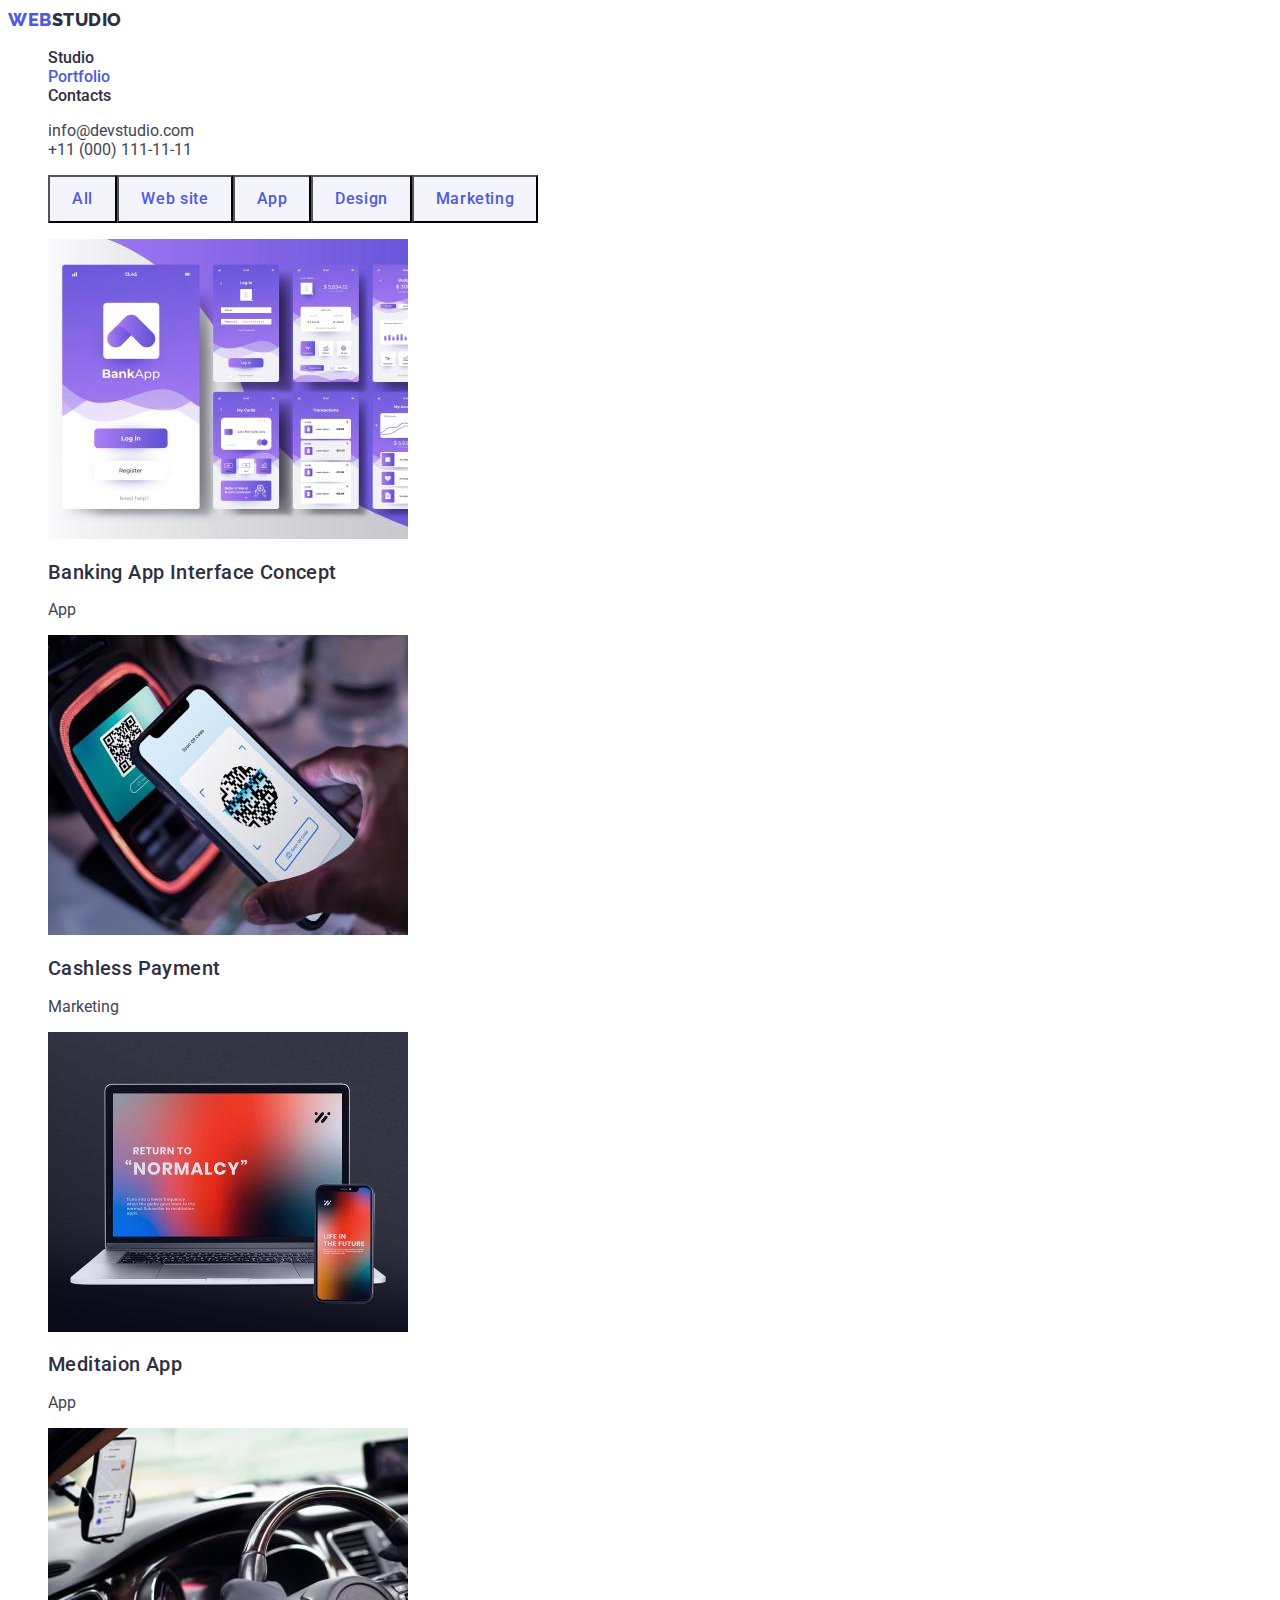
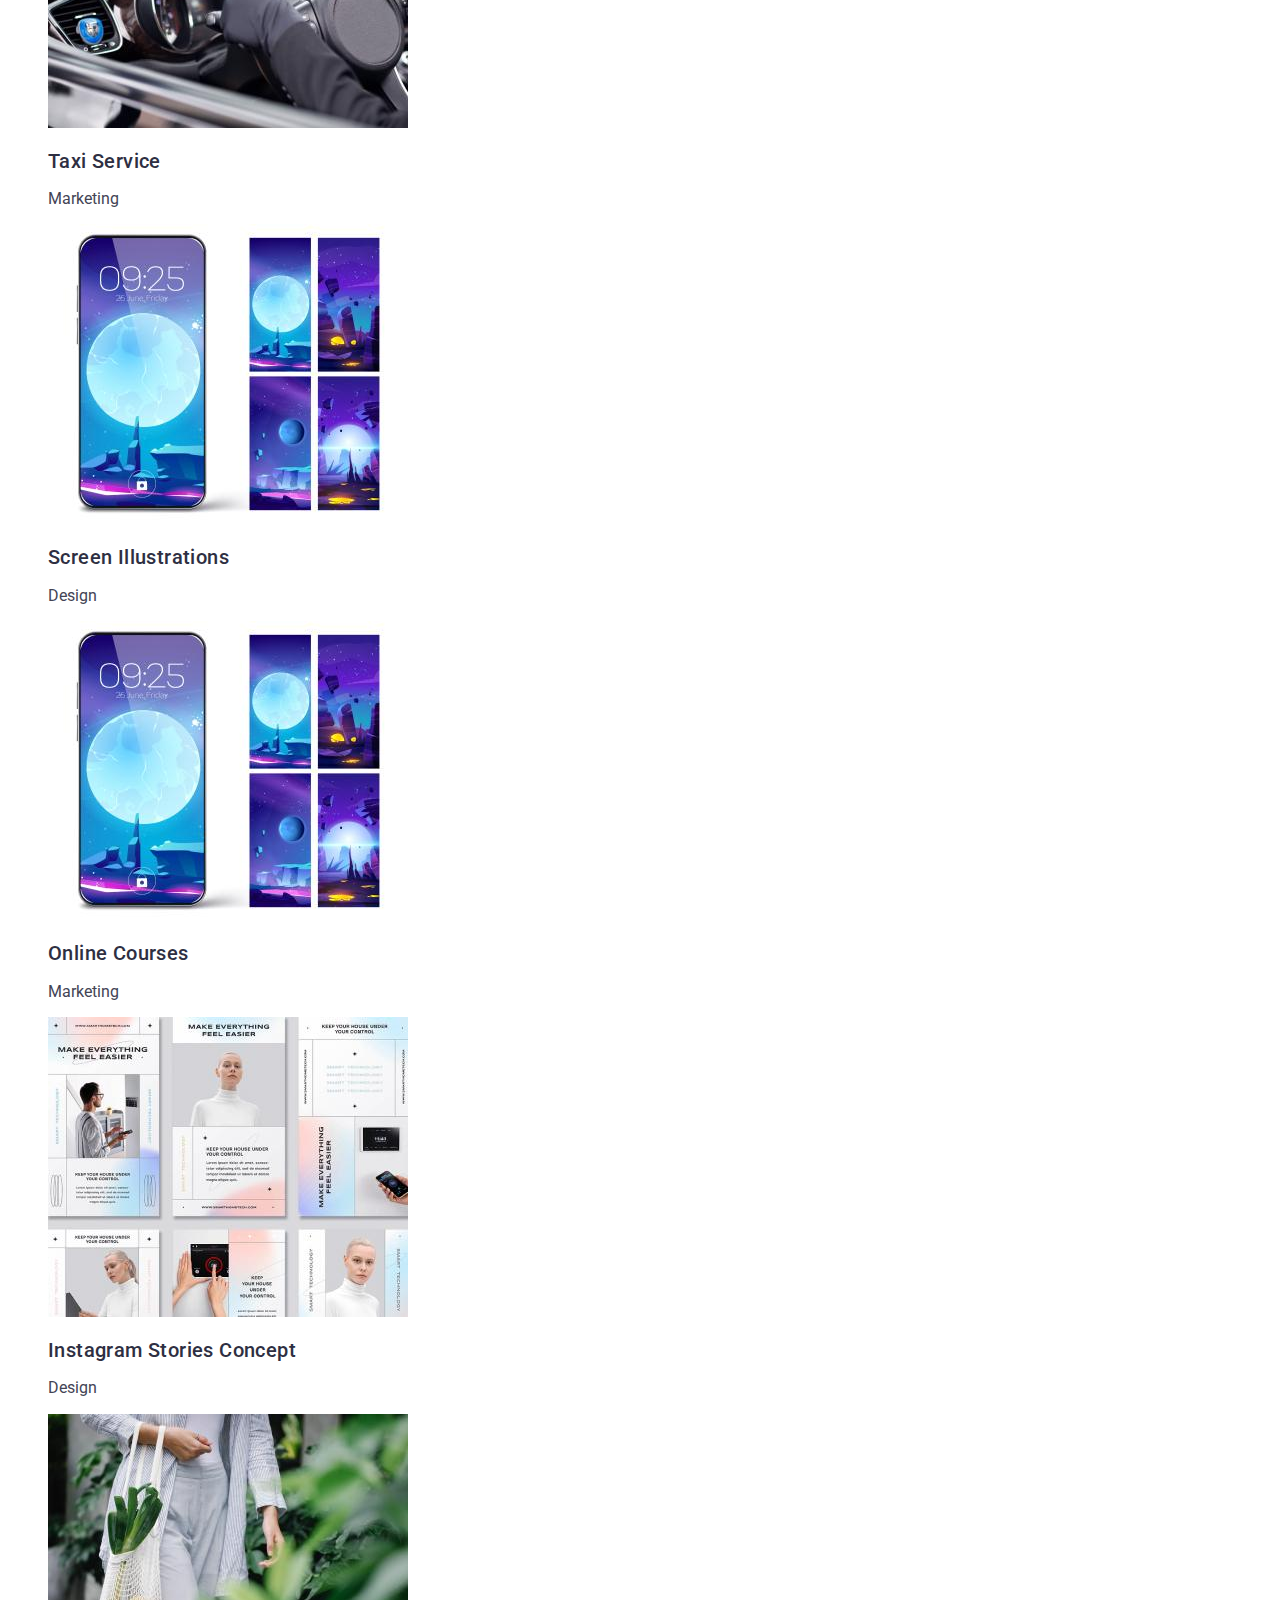
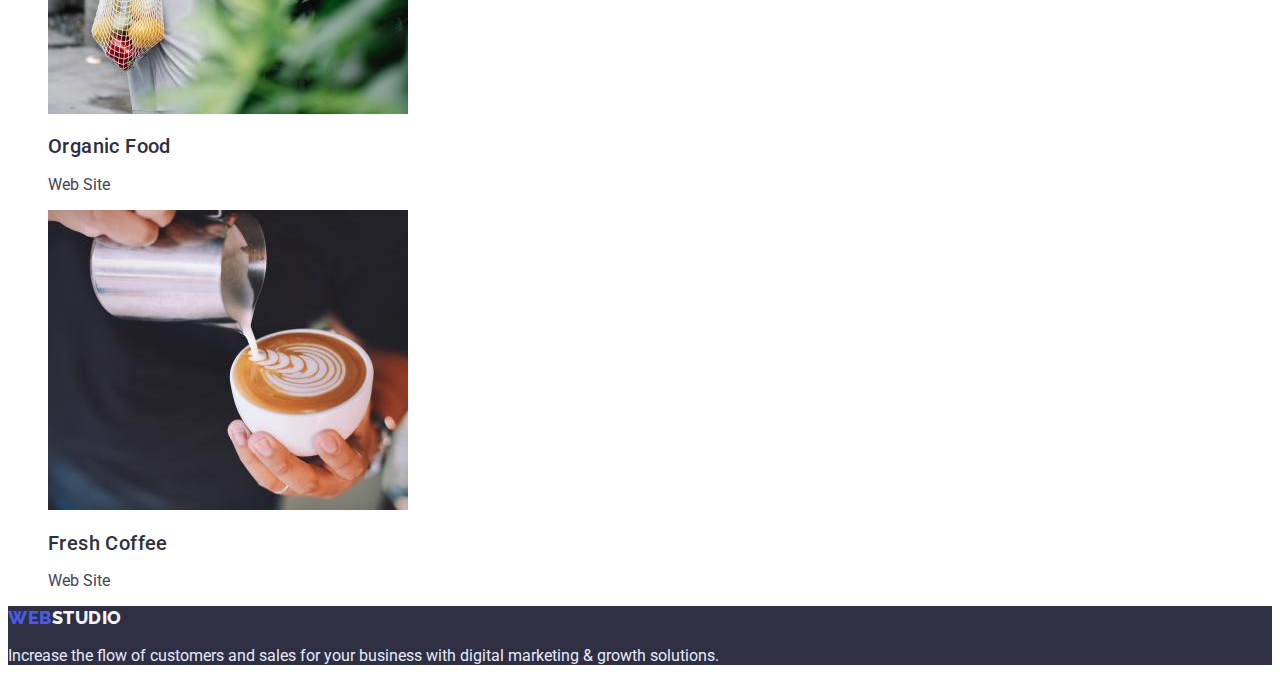
==== portfolio.html @ 10bde628 "update index.html; portfolio.html; styles.css;" ====
<!DOCTYPE html>
<html lang="en">
  <head>
    <meta charset="UTF-8" />
    <meta http-equiv="X-UA-Compatible" content="IE=edge" />
    <meta name="viewport" content="width=device-width, initial-scale=1.0" />
    <title>WebStudio</title>
    <!-- Fonts -->
    <link rel="preconnect" href="https://fonts.googleapis.com" />
    <link rel="preconnect" href="https://fonts.gstatic.com" crossorigin />
    <link
      href="https://fonts.googleapis.com/css2?family=Raleway:wght@800&family=Roboto:wght@400;500;700&display=swap"
      rel="stylesheet"
    />
    <!-- css -->
    <link rel="stylesheet" href="./css/styles.css" />
  </head>

  <body class="page">
    <!-- Header -->
    <header class="page-header">
      <nav>
        <a href="./index.html" class="link logo"
          ><span class="link logo-web">Web</span>Studio</a
        >

        <ul class="site-nav list">
          <li><a href="./index.html" class="link">Studio</a></li>
          <li><a href="./portfolio.html" class="link current">Portfolio</a></li>
          <li><a href="" class="link">Contacts</a></li>
        </ul>
      </nav>
      <ul class="auth-nav list">
        <li>
          <a href="mailto:info@devstudio.com" class="link"
            >info@devstudio.com</a
          >
        </li>
        <li>
          <a href="tel:+11(000)111-11-11" class="link">+11 (000) 111-11-11</a>
        </li>
      </ul>
    </header>
    <main>
      <section>
        <h1 hidden>Examples of works</h1>
        <!-- Filter button -->
        <ul class="list button button-filter">
          <li>
            <button type="button" class="link button-filter-all">All</button>
          </li>
          <li>
            <button type="button" class="link button-filter-web">
              Web site
            </button>
          </li>
          <li>
            <button type="button" class="link button-filter-app">App</button>
          </li>
          <li>
            <button type="button" class="link button-filter-design">
              Design
            </button>
          </li>
          <li>
            <button type="button" class="link button-filter-marketing">
              Marketing
            </button>
          </li>
        </ul>
        <!-- Examples of works -->
        <ul class="list">
          <li>
            <a href="" class="link example-link"
              ><img
                src="./images/potfolio1.jpg"
                alt="Bank App"
                width="360"
                height="300"
              />
              <h2 class="title example-title">Banking App Interface Concept</h2>
              <p class="example-txt">App</p>
            </a>
          </li>
          <li>
            <a href="" class="link example-link"
              ><img
                src="./images/potfolio2.jpg"
                alt="QR scan for pay"
                width="360"
                height="300"
              />
              <h2 class="title example-title">Cashless Payment</h2>
              <p class="example-txt">Marketing</p>
            </a>
          </li>
          <li>
            <a href="" class="link example-link"
              ><img
                src="./images/potfolio3.jpg"
                alt="Notebook and phone"
                width="360"
                height="300"
              />
              <h2 class="title example-title">Meditaion App</h2>
              <p class="example-txt">App</p>
            </a>
          </li>
          <li>
            <a href="" class="link example-link"
              ><img
                src="./images/potfolio4.jpg"
                alt="Driving navigation"
                width="360"
                height="300"
              />
              <h2 class="title example-title">Taxi Service</h2>
              <p class="example-txt">Marketing</p>
            </a>
          </li>
          <li>
            <a href="" class="link example-link"
              ><img
                src="./images/potfolio5.jpg"
                alt="Screenshot screen"
                width="360"
                height="300"
              />
              <h2 class="title example-title">Screen Illustrations</h2>
              <p class="example-txt">Design</p>
            </a>
          </li>
          <li>
            <a href="" class="link example-link"
              ><img
                src="./images/potfolio6.jpg"
                alt="Girl with phone"
                width="360"
                height="300"
              />
              <h2 class="title example-title">Online Courses</h2>
              <p class="example-txt">Marketing</p>
            </a>
          </li>
          <li>
            <a href="" class="link example-link"
              ><img
                src="./images/potfolio7.jpg"
                alt="Photo instagram stories"
                width="360"
                height="300"
              />
              <h2 class="title example-title">Instagram Stories Concept</h2>
              <p class="example-txt">Design</p>
            </a>
          </li>
          <li>
            <a href="" class="link example-link"
              ><img
                src="./images/potfolio8.jpg"
                alt="Organic vegetables and fruits"
                width="360"
                height="300"
              />
              <h2 class="title example-title">Organic Food</h2>
              <p class="example-txt">Web Site</p>
            </a>
          </li>
          <li>
            <a href="" class="link example-link"
              ><img
                src="./images/potfolio9.jpg"
                alt="Coffee is poured"
                width="360"
                height="300"
              />
              <h2 class="title example-title">Fresh Coffee</h2>
              <p class="example-txt">Web Site</p>
            </a>
          </li>
        </ul>
      </section>
    </main>
    <!-- Footer section -->
    <footer class="footer">
      <a href="./index.html" class="link logo-footer"
        ><span class="link logo-web">Web</span>Studio</a
      >
      <p>
        Increase the flow of customers and sales for your business with digital
        marketing & growth solutions.
      </p>
    </footer>
  </body>
</html>
---- css/styles.css ----
/* Змінні */
:root {
  /* Font */
  --main-font: Roboto, sans-serif;
  --secondary-font: Raleway, sans-serif;
  /* Text  */
  --white-txt-cl: #ffffff;
  --primery-txt-cl: #4d5ae5;
  --pressed-txt-cl: #404bbf;
  --dark-txt-cl: #2e2f42;
  --text: #434455;
  --light-txt-cl: #f4f4fd;
  --success: #31d0aa;
  --success-75: rgba(47, 208, 170, 0.75);
  --success-50: rgba(47, 208, 170, 0.5);
  --success-10: rgba(47, 208, 170, 0.1);
  --subtle-txt-cl: #8e8f99;
  --accent-txt-cl: #e7e9fc;
  /* Background */
  --white-bg-cl: #ffffff;
  --primery-bg-cl: #4d5ae5;
  --pressed-bg-cl: #404bbf;
  --dark-bg-cl: #2e2f42;
  --dark-70: rgba(46, 47, 66, 0.7);
  --dark-40: rgba(46, 47, 66, 0.4);
  --text-bg-cl: #434455;
  --light-bg-cl: #f4f4fd;
  --subtle-bg-cl: #8e8f99;
  --accent-bg-cl: #e7e9fc;
}

/* Base styles */
.page {
  background-color: var(--white-bg-cl);
  color: var(--text);
  font-family: var(--main-font);
}

.link {
  text-decoration: none;
  font-family: inherit;
}
.list {
  list-style: none;
}
/* h3 */
.title {
  color: var(--dark-txt-cl);
  font-weight: 500;
  font-size: 20px;
  line-height: 1.2;
  letter-spacing: 0.02em;
}

/* h2 */
.section-title {
  color: var(--dark-txt-cl);
  font-weight: 700;
  font-size: 36px;
  line-height: 1.11;
  text-align: center;
  letter-spacing: 0.02em;
  text-transform: capitalize;
}
.button {
  letter-spacing: 0.04;
  cursor: pointer;
  font-family: inherit;
  font-weight: 500;
  font-size: 16px;
  line-height: 1.5;
  display: flex;
  align-items: center;
}
/**
  |============================
  | Header 
  |============================
*/
.logo {
  color: var(--dark-txt-cl);
  text-transform: uppercase;
  font-family: var(--secondary-font);
  font-size: 18px;
  line-height: 1.33;
  letter-spacing: 0.03em;
  font-weight: 800;
}

.logo:hover,
.logo:focus {
  color: var(--pressed-txt-cl);
}

.logo-web {
  color: var(--primery-txt-cl);
  text-transform: uppercase;
}

.logo-web:hover,
.logo-web:focus {
  color: var(--pressed-txt-cl);
}
/* Site-nav */
.site-nav .link {
  color: var(--dark-txt-cl);
  font-weight: 500;
}

.site-nav .link:hover,
.site-nav .link:focus {
  color: var(--pressed-txt-cl);
}

.site-nav .link.current {
  color: var(--primery-txt-cl);
}

.auth-nav .link {
  color: var(--text);
}

.auth-nav .link:hover,
.auth-nav .link:focus {
  color: var(--pressed-txt-cl);
}

/**
  |============================
  | Footer
  |============================
*/

.footer {
  color: var(--accent-txt-cl);
  background-color: var(--dark-bg-cl);
}

.logo-footer {
  color: var(--light-txt-cl);
  text-transform: uppercase;
  font-family: var(--secondary-font);
  font-size: 18px;
  line-height: 1.33;
  letter-spacing: 0.03em;
  font-weight: 800;
}

.logo-footer:hover,
.logo-footer:focus {
  color: var(--pressed-txt-cl);
}

/**
  |============================
  | Розмітка головної сторінки index.html
  |============================
*/

/**
  |============================
  | Hero section
  |============================
*/

.hero {
  background-color: var(--dark-bg-cl);
}

.hero-title {
  color: var(--white-txt-cl);
  font-family: "Roboto";
  font-weight: 700;
  font-size: 56px;
  line-height: 1.07;
  text-align: center;
  letter-spacing: 0.02em;
}

/* Button  */
.button-hero {
  color: var(--white-txt-cl);
  background-color: var(--primery-bg-cl);
  letter-spacing: 0.04em;
}
.button-hero:hover,
.button-hero:focus {
  color: var(--white-txt-cl);
  background-color: var(--pressed-bg-cl);
}

/**
  |============================
  | Section 1 Features
  |============================
*/
/**
  |============================
  |  Section 2 Item
  |============================
*/
/**
  |============================
  | Section 3 Team list
  |============================
*/

.team-list {
  background: var(--light-bg-cl);
}
.person {
  background-color: var(--white-bg-cl);
  width: 264px;
  height: 428px;
}
.team-title {
  text-align: center;
}

.team-text {
  text-align: center;
}

/**
  |============================
  | Розмітка сторінки ПОРТФОЛІО
  |============================
*/

/* Button of filter */
.button-filter {
  align-items: center;
  text-align: center;
  display: flex;
}

.button-filter-all {
  color: var(--primery-txt-cl);
  background-color: var(--light-bg-cl);
  font-size: 16px;
  line-height: 1.5;
  font-weight: 500;
  height: 48px;
  width: 69px;
  left: 0px;
  top: 0px;
  cursor: pointer;
  font-family: inherit;
  letter-spacing: 0.04em;
}
.button-filter-all:hover,
.button-filter-all:focus {
  color: var(--white-txt-cl);
  background-color: var(--pressed-bg-cl);
}

.button-filter-web {
  color: var(--primery-txt-cl);
  background-color: var(--light-bg-cl);
  font-size: 16px;
  line-height: 1.5;
  font-weight: 500;
  height: 48px;
  width: 116px;
  left: 93px;
  top: 0px;
  cursor: pointer;
  font-family: inherit;
  letter-spacing: 0.04em;
}
.button-filter-web:hover,
.button-filter-web:focus {
  color: var(--white-txt-cl);
  background-color: var(--pressed-bg-cl);
}

.button-filter-app {
  color: var(--primery-txt-cl);
  background-color: var(--light-bg-cl);
  font-size: 16px;
  line-height: 1.5;
  font-weight: 500;
  height: 48px;
  width: 78px;
  left: 93px;
  top: 0px;
  cursor: pointer;
  font-family: inherit;
  letter-spacing: 0.04em;
}
.button-filter-app:hover,
.button-filter-app:focus {
  color: var(--white-txt-cl);
  background-color: var(--pressed-bg-cl);
}

.button-filter-design {
  color: var(--primery-txt-cl);
  background-color: var(--light-bg-cl);
  font-size: 16px;
  line-height: 1.5;
  font-weight: 500;
  height: 48px;
  width: 101px;
  left: 93px;
  top: 0px;
  cursor: pointer;
  font-family: inherit;
  letter-spacing: 0.04em;
}
.button-filter-design:hover,
.button-filter-design:focus {
  color: var(--white-txt-cl);
  background-color: var(--pressed-bg-cl);
}
.button-filter-marketing {
  color: var(--primery-txt-cl);
  background-color: var(--light-bg-cl);
  font-size: 16px;
  line-height: 1.5;
  font-weight: 500;
  height: 48px;
  width: 126px;
  left: 93px;
  top: 0px;
  cursor: pointer;
  font-family: inherit;
  letter-spacing: 0.04em;
}
.button-filter-marketing:hover,
.button-filter-marketing:focus {
  color: var(--white-txt-cl);
  background-color: var(--pressed-bg-cl);
}

/**
  |============================
  | Examples of works
  |============================
*/
.example-link {
  color: currentColor;
}

.example-link:hover,
.example-link:focus {
  color: var(--pressed-bg-cl);
}

.example-txt {
  font-size: 16px;
  line-height: 1.2;
}
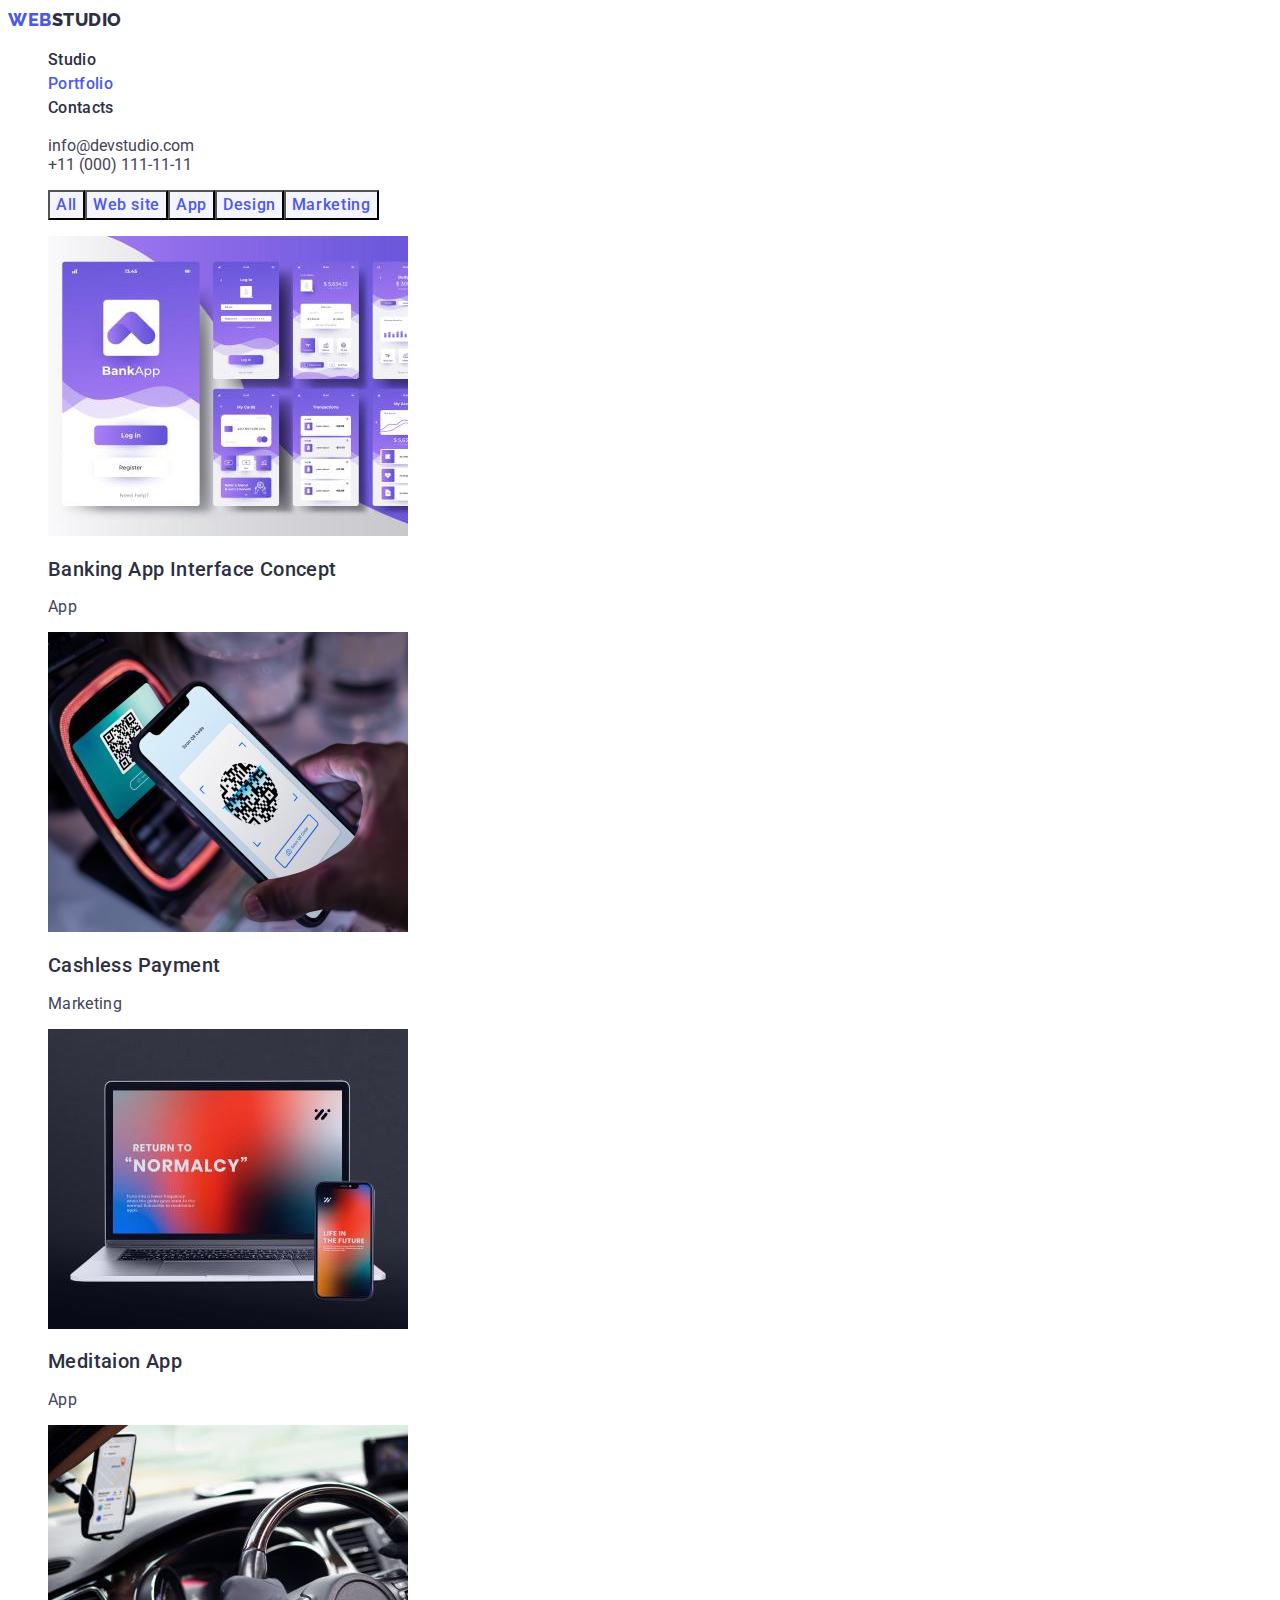
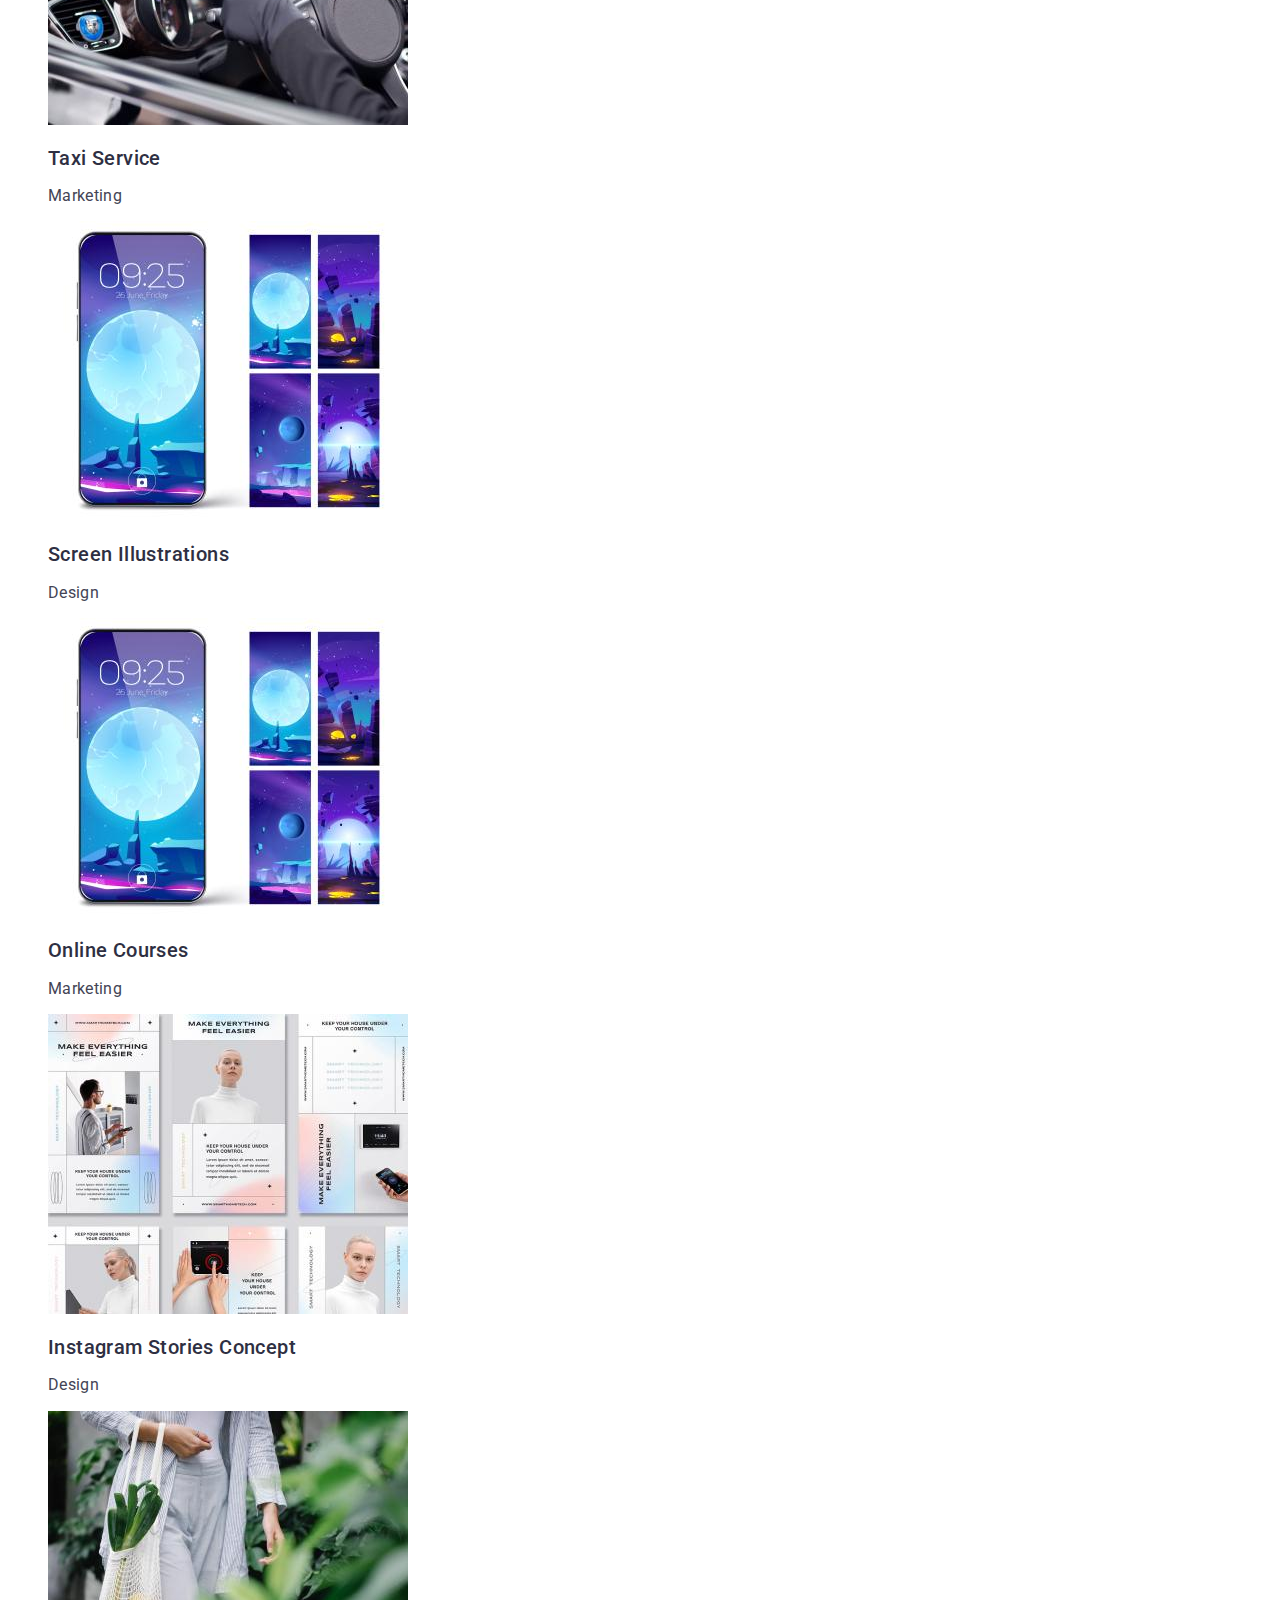
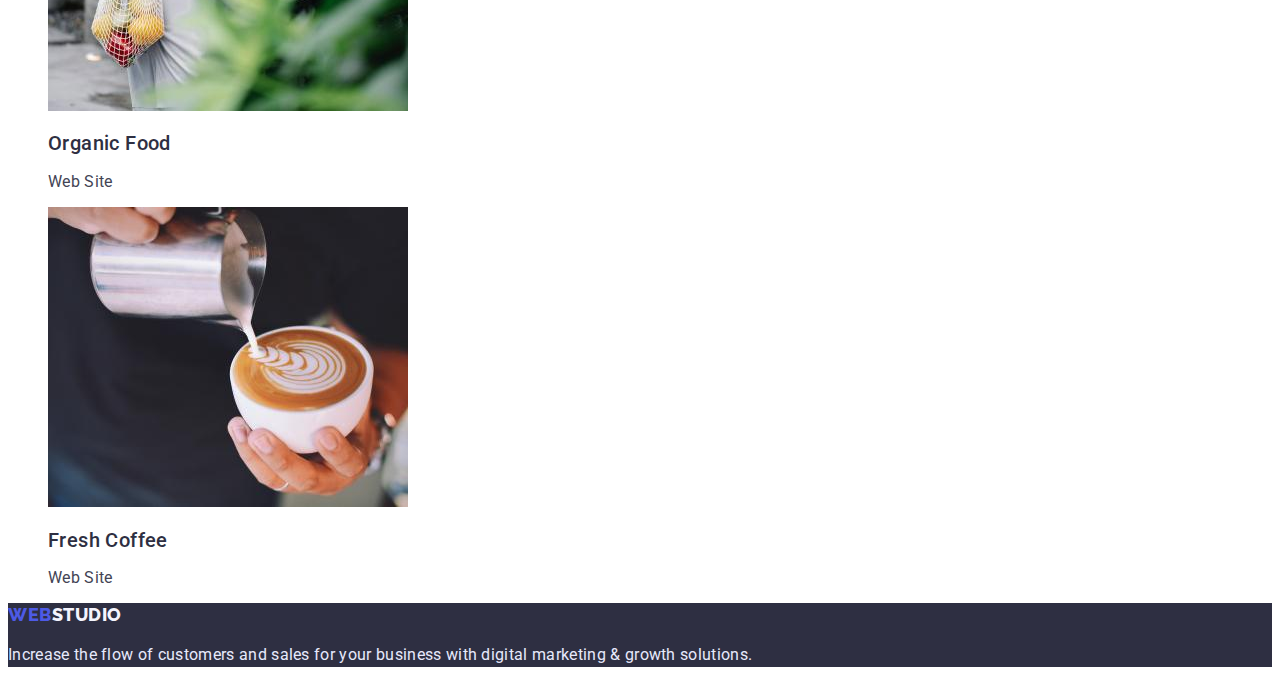
==== commit 3f4243c1: "update index.html; style.css; portfolio.html;" ====
--- a/portfolio.html
+++ b/portfolio.html
@@ -43,29 +43,23 @@
     </header>
     <main>
       <section>
-        <h1 hidden>Examples of works</h1>
+        <h1 class="visually-hidden">Examples of works</h1>
         <!-- Filter button -->
-        <ul class="list button button-filter">
+        <ul class="list button-filter">
           <li>
-            <button type="button" class="link button-filter-all">All</button>
+            <button type="button" class="button-filter-all">All</button>
           </li>
           <li>
-            <button type="button" class="link button-filter-web">
-              Web site
-            </button>
+            <button type="button" class="button-filter-all">Web site</button>
           </li>
           <li>
-            <button type="button" class="link button-filter-app">App</button>
+            <button type="button" class="button-filter-all">App</button>
           </li>
           <li>
-            <button type="button" class="link button-filter-design">
-              Design
-            </button>
+            <button type="button" class="button-filter-all">Design</button>
           </li>
           <li>
-            <button type="button" class="link button-filter-marketing">
-              Marketing
-            </button>
+            <button type="button" class="button-filter-all">Marketing</button>
           </li>
         </ul>
         <!-- Examples of works -->
--- a/css/styles.css
+++ b/css/styles.css
@@ -51,7 +51,13 @@
   line-height: 1.2;
   letter-spacing: 0.02em;
 }
-
+p {
+  font-weight: 400;
+  font-size: 16px;
+  line-height: 24px;
+
+  letter-spacing: 0.02em;
+}
 /* h2 */
 .section-title {
   color: var(--dark-txt-cl);
@@ -62,15 +68,25 @@
   letter-spacing: 0.02em;
   text-transform: capitalize;
 }
+.visually-hidden {
+  position: absolute;
+  white-space: nowrap;
+  width: 1px;
+  height: 1px;
+  overflow: hidden;
+  border: 0;
+  padding: 0;
+  clip: rect(0 0 0 0);
+  clip-path: inset(50%);
+  margin: -1px;
+}
 .button {
-  letter-spacing: 0.04;
-  cursor: pointer;
-  font-family: inherit;
-  font-weight: 500;
-  font-size: 16px;
-  line-height: 1.5;
-  display: flex;
-  align-items: center;
+  letter-spacing: 0.04em;
+  cursor: pointer;
+  font-family: inherit;
+  font-weight: 500;
+  font-size: 16px;
+  line-height: 1.5;
 }
 /**
   |============================
@@ -87,9 +103,9 @@
   font-weight: 800;
 }
 
-.logo:hover,
-.logo:focus {
-  color: var(--pressed-txt-cl);
+.logo:hover {
+  color: var(--pressed-txt-cl);
+  cursor: default;
 }
 
 .logo-web {
@@ -97,14 +113,16 @@
   text-transform: uppercase;
 }
 
-.logo-web:hover,
-.logo-web:focus {
+.logo-web:hover {
   color: var(--pressed-txt-cl);
 }
 /* Site-nav */
 .site-nav .link {
   color: var(--dark-txt-cl);
   font-weight: 500;
+  font-size: 16px;
+  line-height: 24px;
+  letter-spacing: 0.02em;
 }
 
 .site-nav .link:hover,
@@ -169,7 +187,6 @@
 
 .hero-title {
   color: var(--white-txt-cl);
-  font-family: "Roboto";
   font-weight: 700;
   font-size: 56px;
   line-height: 1.07;
@@ -240,10 +257,7 @@
   font-size: 16px;
   line-height: 1.5;
   font-weight: 500;
-  height: 48px;
-  width: 69px;
-  left: 0px;
-  top: 0px;
+
   cursor: pointer;
   font-family: inherit;
   letter-spacing: 0.04em;
@@ -253,7 +267,7 @@
   color: var(--white-txt-cl);
   background-color: var(--pressed-bg-cl);
 }
-
+/* 
 .button-filter-web {
   color: var(--primery-txt-cl);
   background-color: var(--light-bg-cl);
@@ -331,7 +345,7 @@
 .button-filter-marketing:focus {
   color: var(--white-txt-cl);
   background-color: var(--pressed-bg-cl);
-}
+} */
 
 /**
   |============================
@@ -351,3 +365,7 @@
   font-size: 16px;
   line-height: 1.2;
 }
+
+.team-section {
+  background-color: #f4f4fd;
+}
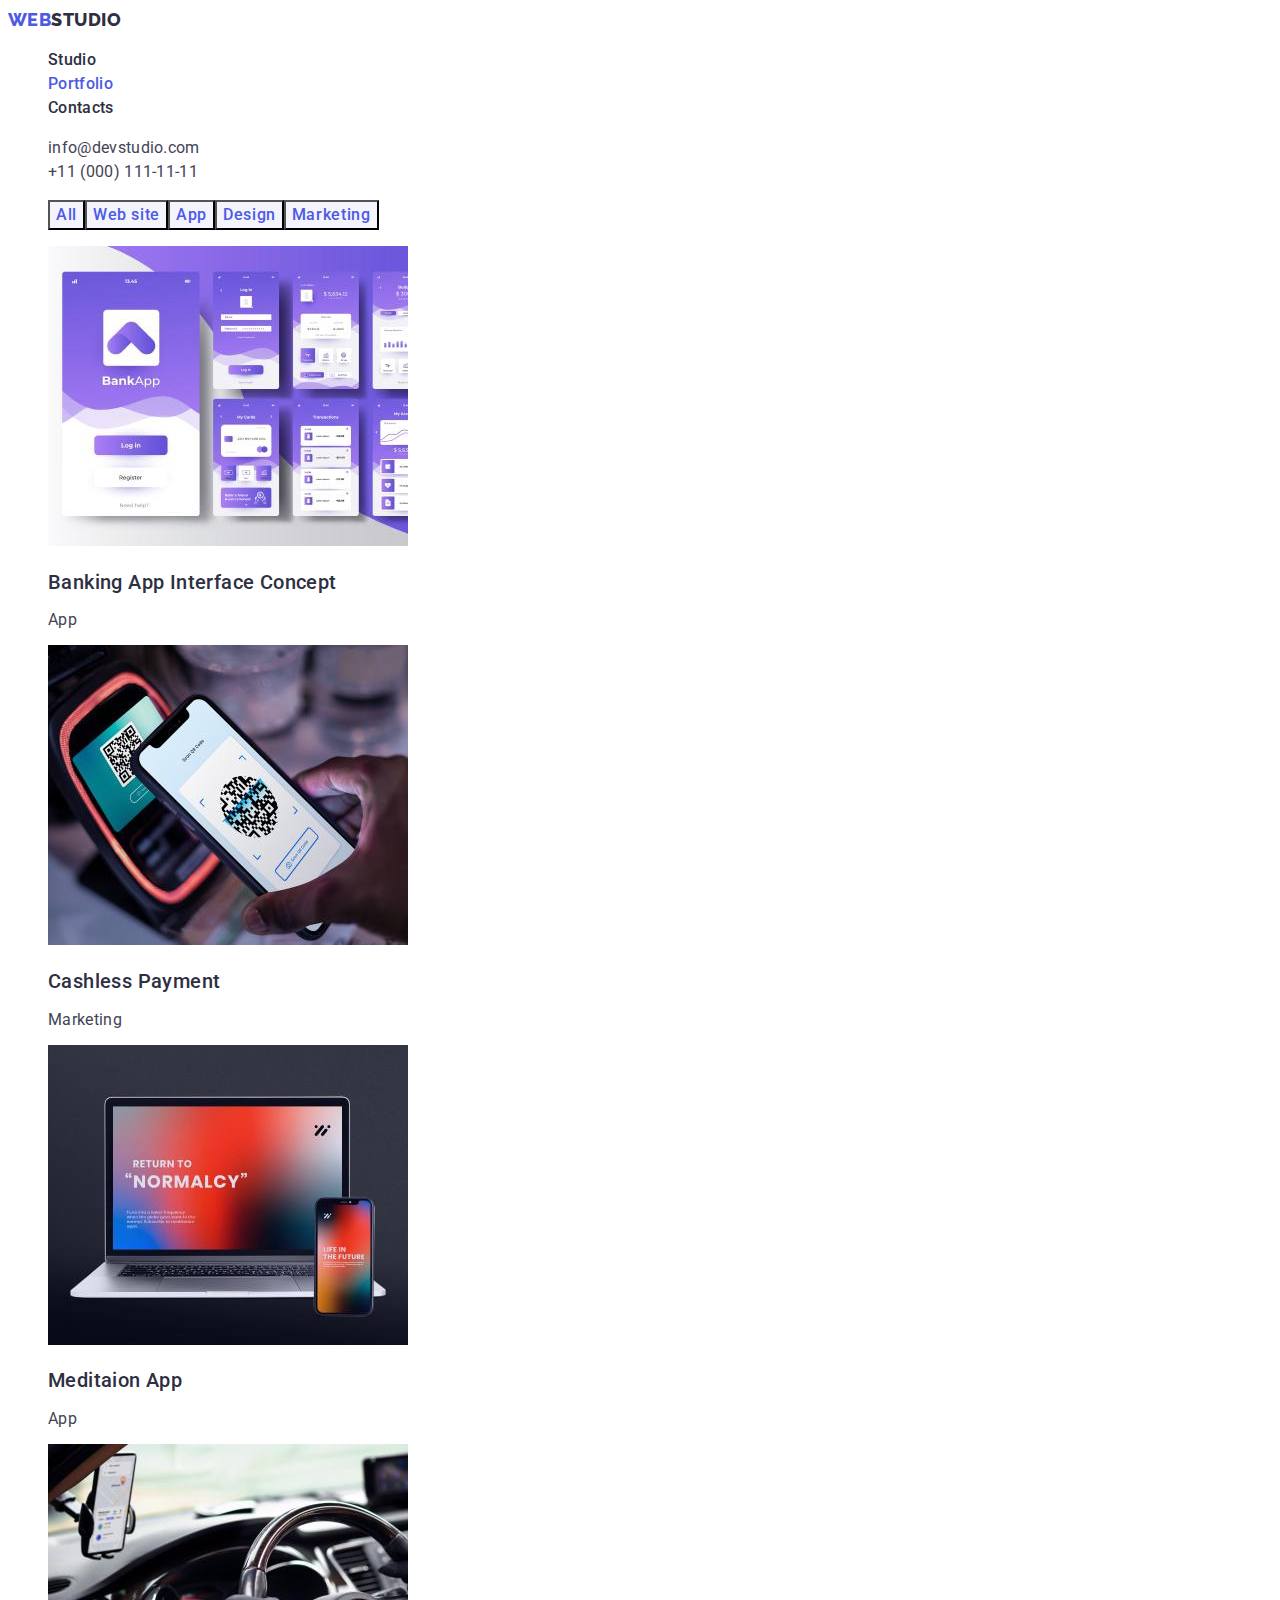
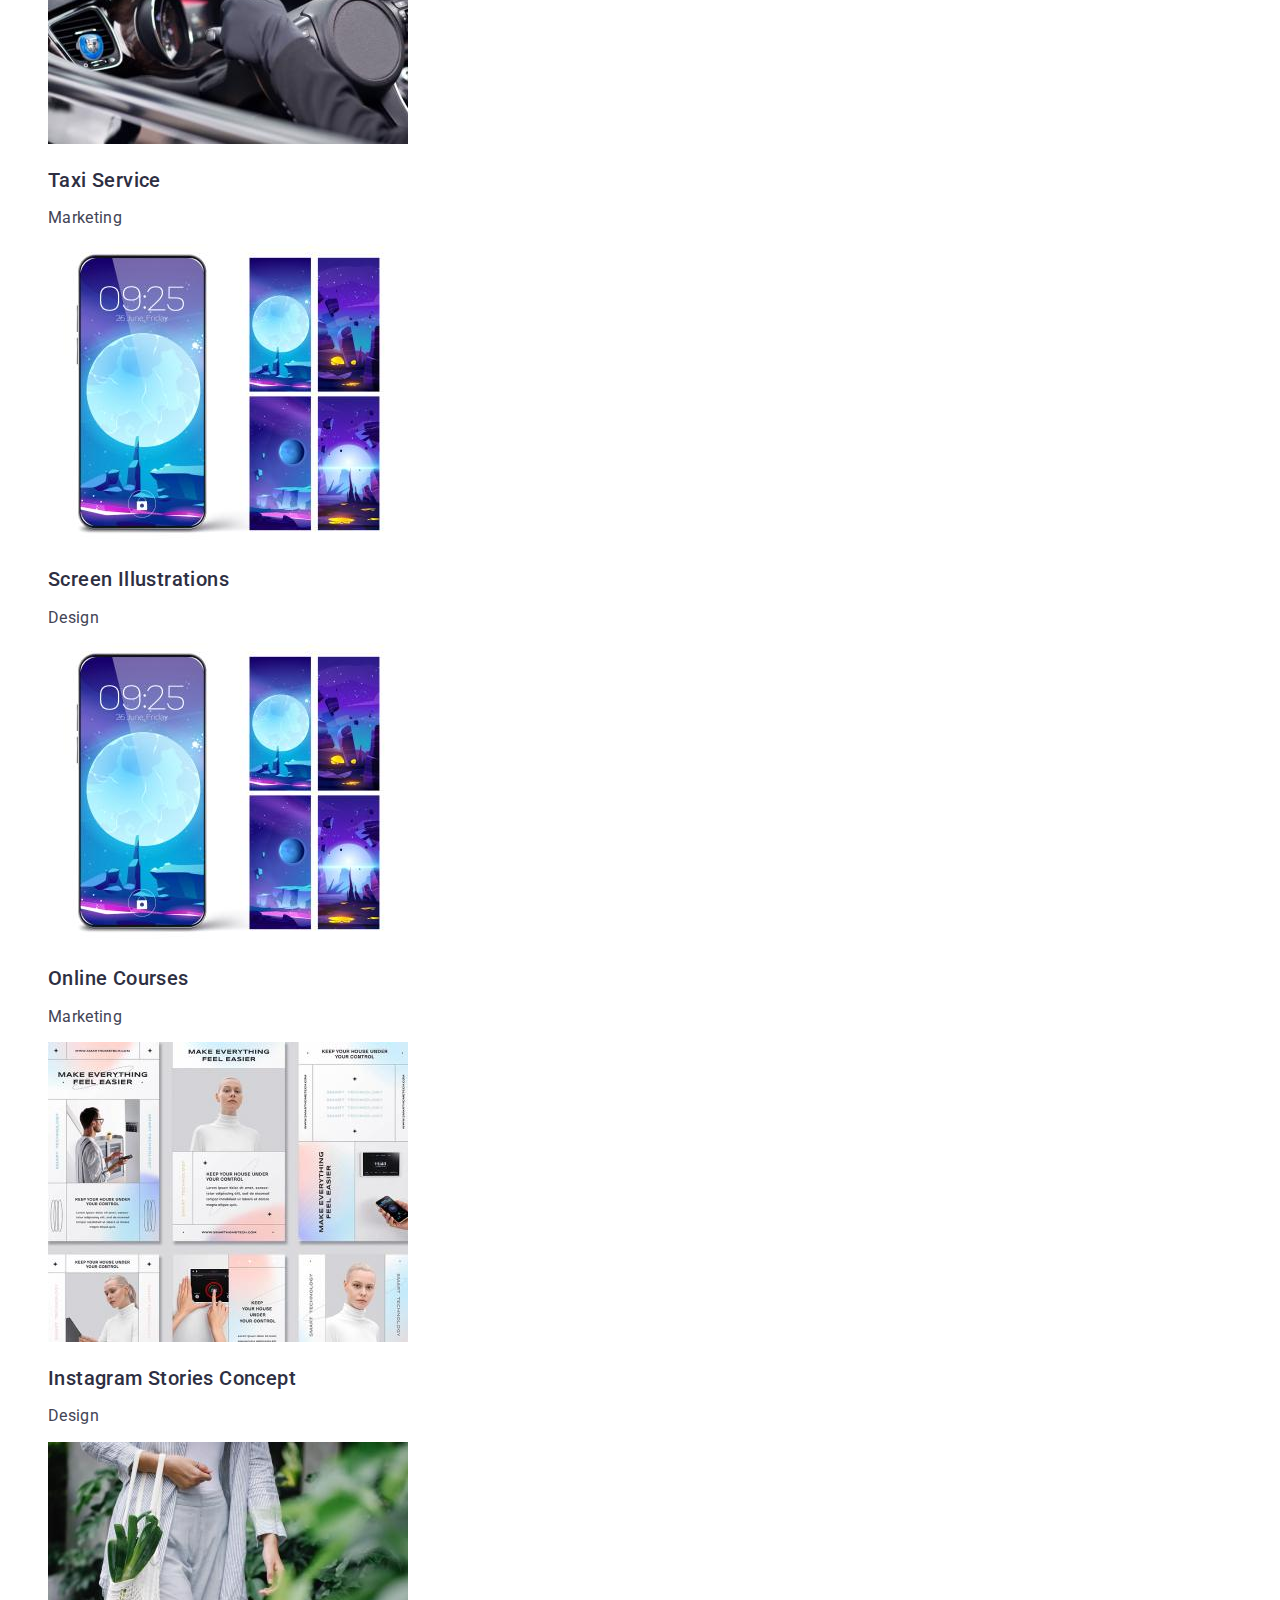
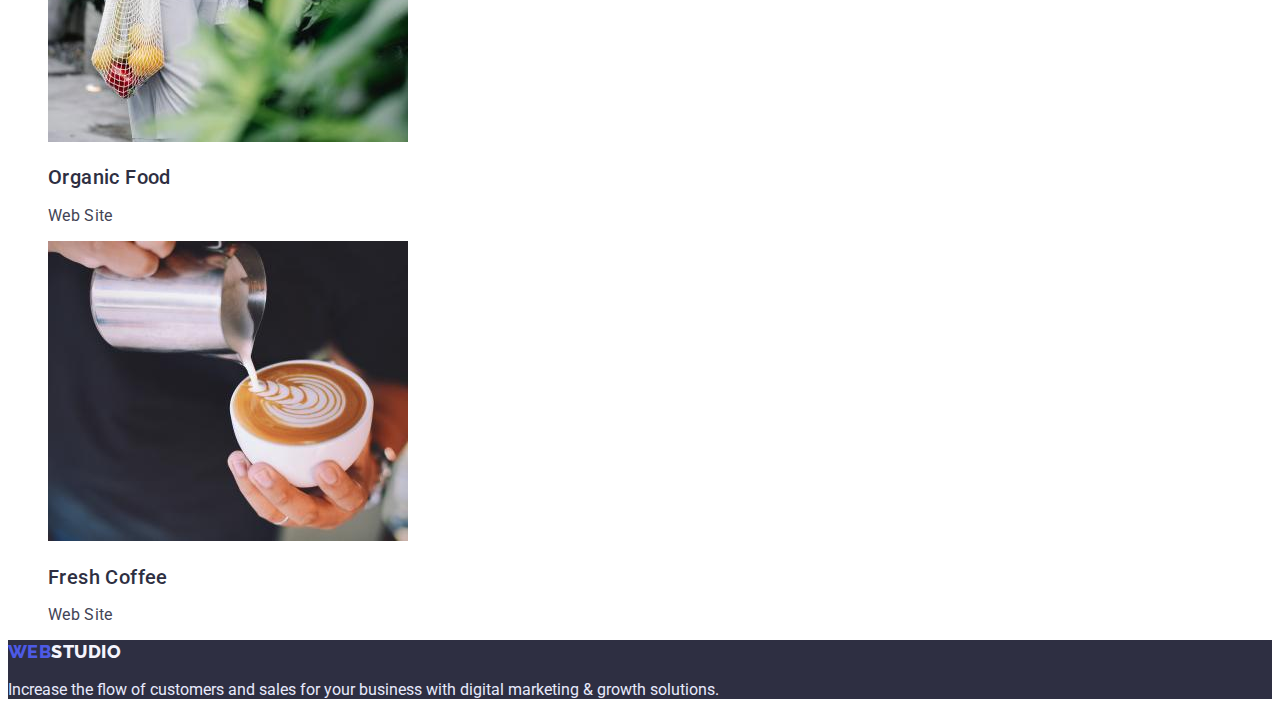
==== commit f7991ae5: "/" ====
--- a/portfolio.html
+++ b/portfolio.html
@@ -47,19 +47,25 @@
         <!-- Filter button -->
         <ul class="list button-filter">
           <li>
-            <button type="button" class="button-filter-all">All</button>
+            <button type="button" class="button button-filter-all">All</button>
           </li>
           <li>
-            <button type="button" class="button-filter-all">Web site</button>
+            <button type="button" class="button button-filter-all">
+              Web site
+            </button>
           </li>
           <li>
-            <button type="button" class="button-filter-all">App</button>
+            <button type="button" class="button button-filter-all">App</button>
           </li>
           <li>
-            <button type="button" class="button-filter-all">Design</button>
+            <button type="button" class="button button-filter-all">
+              Design
+            </button>
           </li>
           <li>
-            <button type="button" class="button-filter-all">Marketing</button>
+            <button type="button" class="button button-filter-all">
+              Marketing
+            </button>
           </li>
         </ul>
         <!-- Examples of works -->
--- a/css/styles.css
+++ b/css/styles.css
@@ -39,6 +39,9 @@
 .link {
   text-decoration: none;
   font-family: inherit;
+  line-height: 24px;
+
+  letter-spacing: 0.02em;
 }
 .list {
   list-style: none;
@@ -51,7 +54,7 @@
   line-height: 1.2;
   letter-spacing: 0.02em;
 }
-p {
+.features-text {
   font-weight: 400;
   font-size: 16px;
   line-height: 24px;
@@ -162,11 +165,8 @@
   line-height: 1.33;
   letter-spacing: 0.03em;
   font-weight: 800;
-}
-
-.logo-footer:hover,
-.logo-footer:focus {
-  color: var(--pressed-txt-cl);
+  text-decoration: none;
+  cursor: default;
 }
 
 /**
@@ -198,7 +198,6 @@
 .button-hero {
   color: var(--white-txt-cl);
   background-color: var(--primery-bg-cl);
-  letter-spacing: 0.04em;
 }
 .button-hero:hover,
 .button-hero:focus {
@@ -221,14 +220,15 @@
   | Section 3 Team list
   |============================
 */
+.team-section {
+  background-color: #f4f4fd;
+}
 
 .team-list {
   background: var(--light-bg-cl);
 }
 .person {
   background-color: var(--white-bg-cl);
-  width: 264px;
-  height: 428px;
 }
 .team-title {
   text-align: center;
@@ -257,7 +257,6 @@
   font-size: 16px;
   line-height: 1.5;
   font-weight: 500;
-
   cursor: pointer;
   font-family: inherit;
   letter-spacing: 0.04em;
@@ -267,85 +266,6 @@
   color: var(--white-txt-cl);
   background-color: var(--pressed-bg-cl);
 }
-/* 
-.button-filter-web {
-  color: var(--primery-txt-cl);
-  background-color: var(--light-bg-cl);
-  font-size: 16px;
-  line-height: 1.5;
-  font-weight: 500;
-  height: 48px;
-  width: 116px;
-  left: 93px;
-  top: 0px;
-  cursor: pointer;
-  font-family: inherit;
-  letter-spacing: 0.04em;
-}
-.button-filter-web:hover,
-.button-filter-web:focus {
-  color: var(--white-txt-cl);
-  background-color: var(--pressed-bg-cl);
-}
-
-.button-filter-app {
-  color: var(--primery-txt-cl);
-  background-color: var(--light-bg-cl);
-  font-size: 16px;
-  line-height: 1.5;
-  font-weight: 500;
-  height: 48px;
-  width: 78px;
-  left: 93px;
-  top: 0px;
-  cursor: pointer;
-  font-family: inherit;
-  letter-spacing: 0.04em;
-}
-.button-filter-app:hover,
-.button-filter-app:focus {
-  color: var(--white-txt-cl);
-  background-color: var(--pressed-bg-cl);
-}
-
-.button-filter-design {
-  color: var(--primery-txt-cl);
-  background-color: var(--light-bg-cl);
-  font-size: 16px;
-  line-height: 1.5;
-  font-weight: 500;
-  height: 48px;
-  width: 101px;
-  left: 93px;
-  top: 0px;
-  cursor: pointer;
-  font-family: inherit;
-  letter-spacing: 0.04em;
-}
-.button-filter-design:hover,
-.button-filter-design:focus {
-  color: var(--white-txt-cl);
-  background-color: var(--pressed-bg-cl);
-}
-.button-filter-marketing {
-  color: var(--primery-txt-cl);
-  background-color: var(--light-bg-cl);
-  font-size: 16px;
-  line-height: 1.5;
-  font-weight: 500;
-  height: 48px;
-  width: 126px;
-  left: 93px;
-  top: 0px;
-  cursor: pointer;
-  font-family: inherit;
-  letter-spacing: 0.04em;
-}
-.button-filter-marketing:hover,
-.button-filter-marketing:focus {
-  color: var(--white-txt-cl);
-  background-color: var(--pressed-bg-cl);
-} */
 
 /**
   |============================
@@ -356,16 +276,7 @@
   color: currentColor;
 }
 
-.example-link:hover,
-.example-link:focus {
-  color: var(--pressed-bg-cl);
-}
-
 .example-txt {
   font-size: 16px;
   line-height: 1.2;
 }
-
-.team-section {
-  background-color: #f4f4fd;
-}
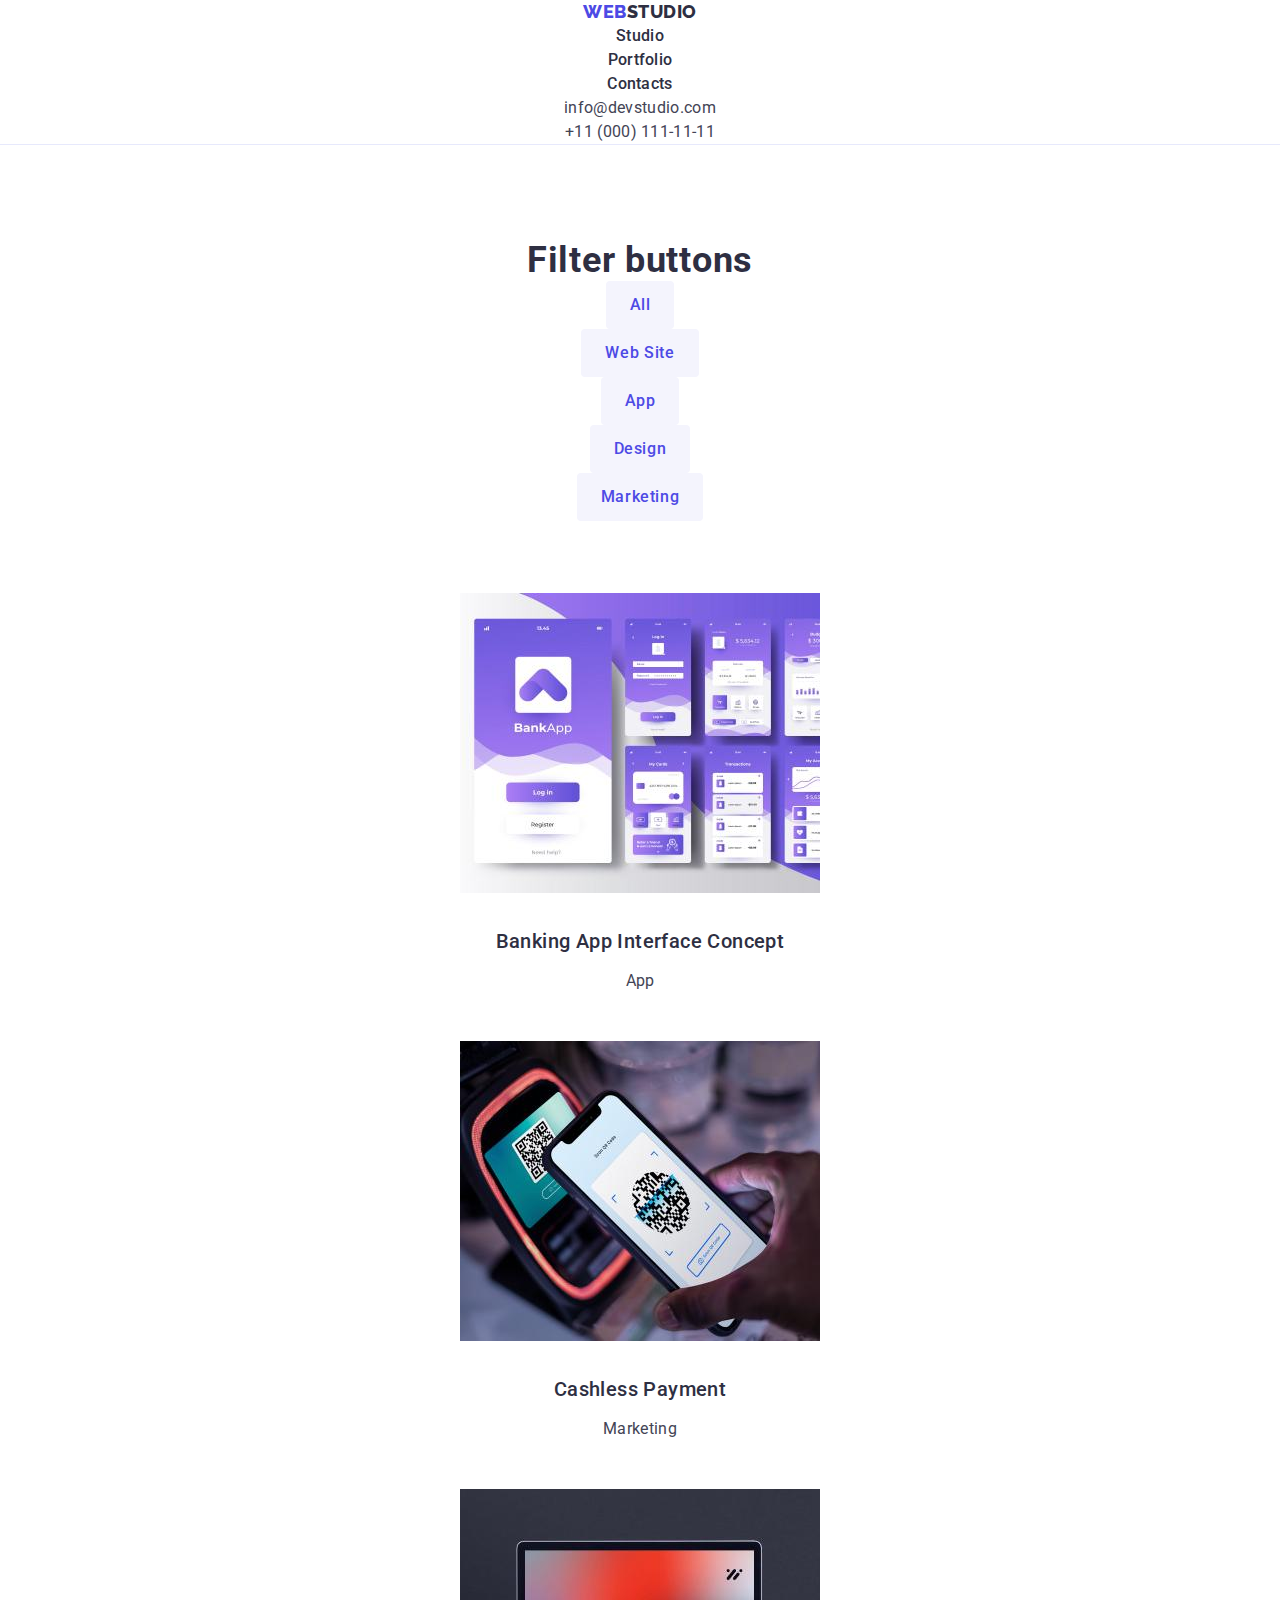
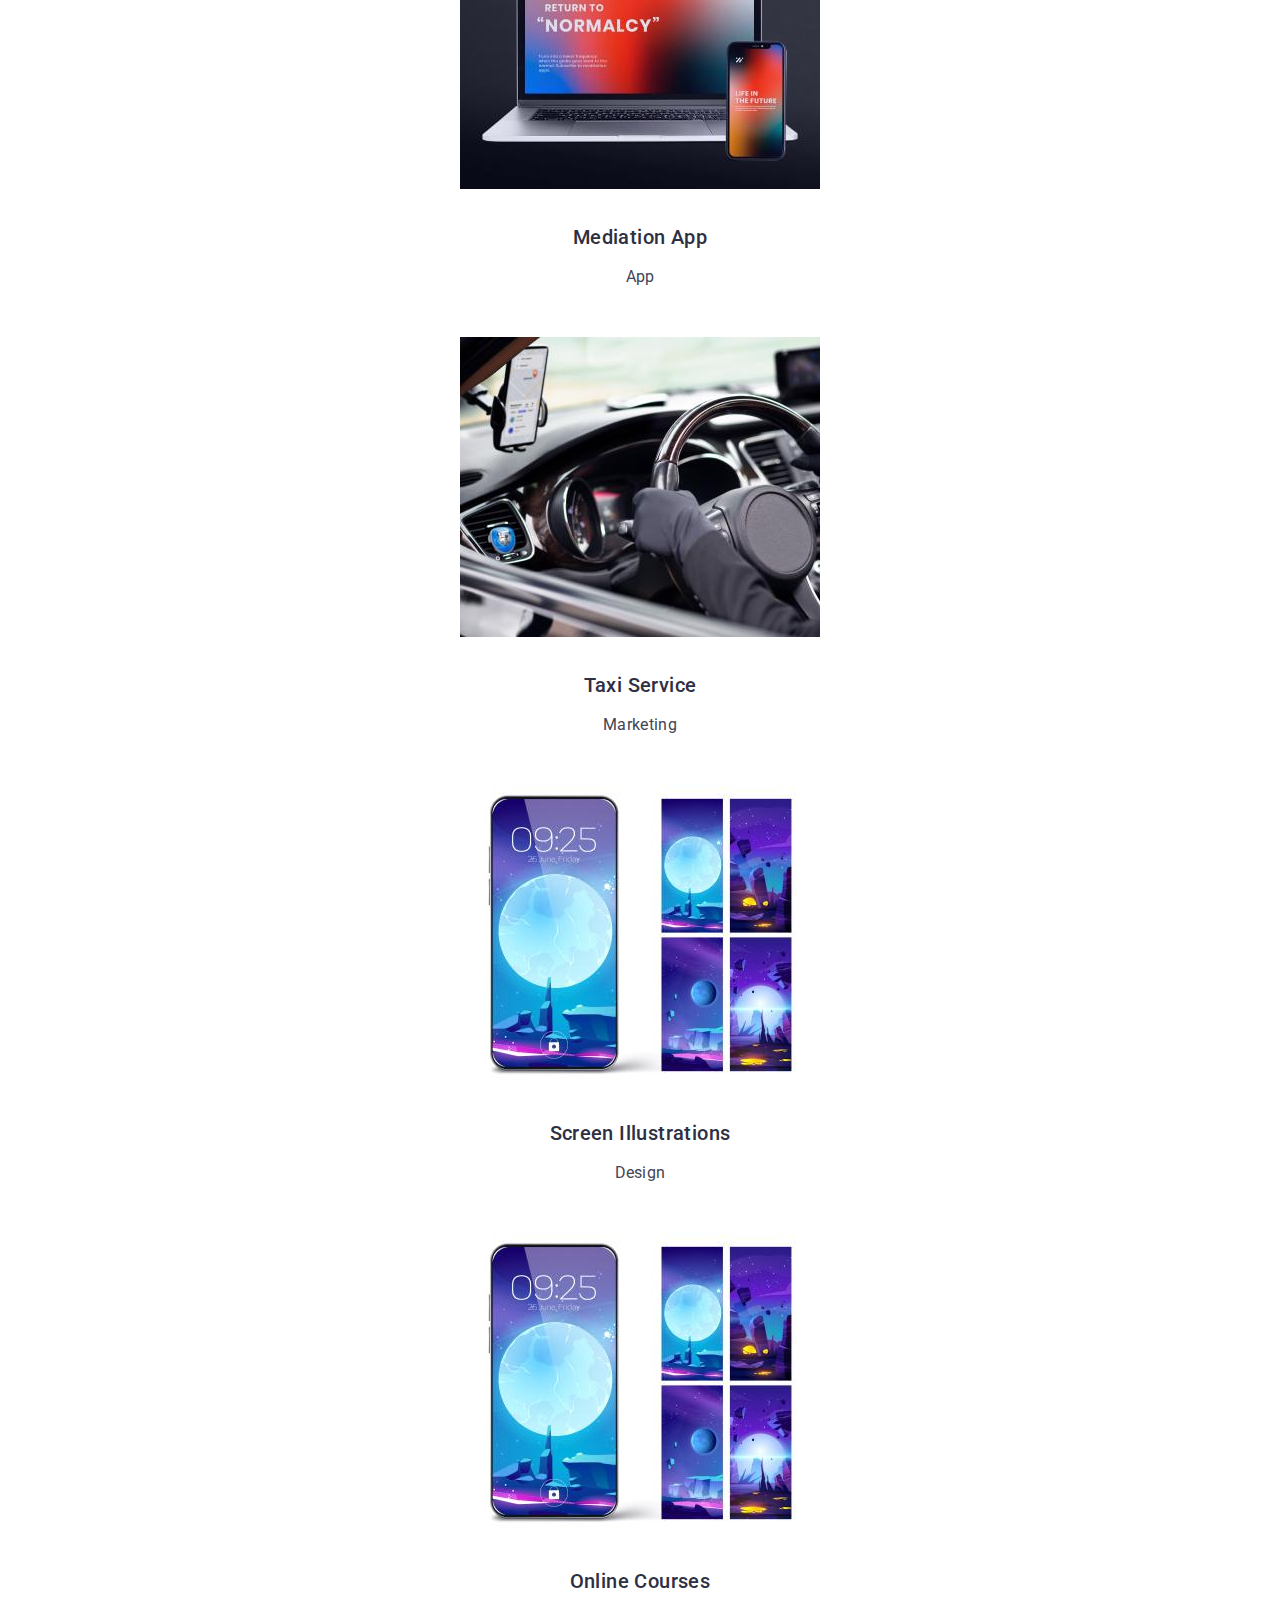
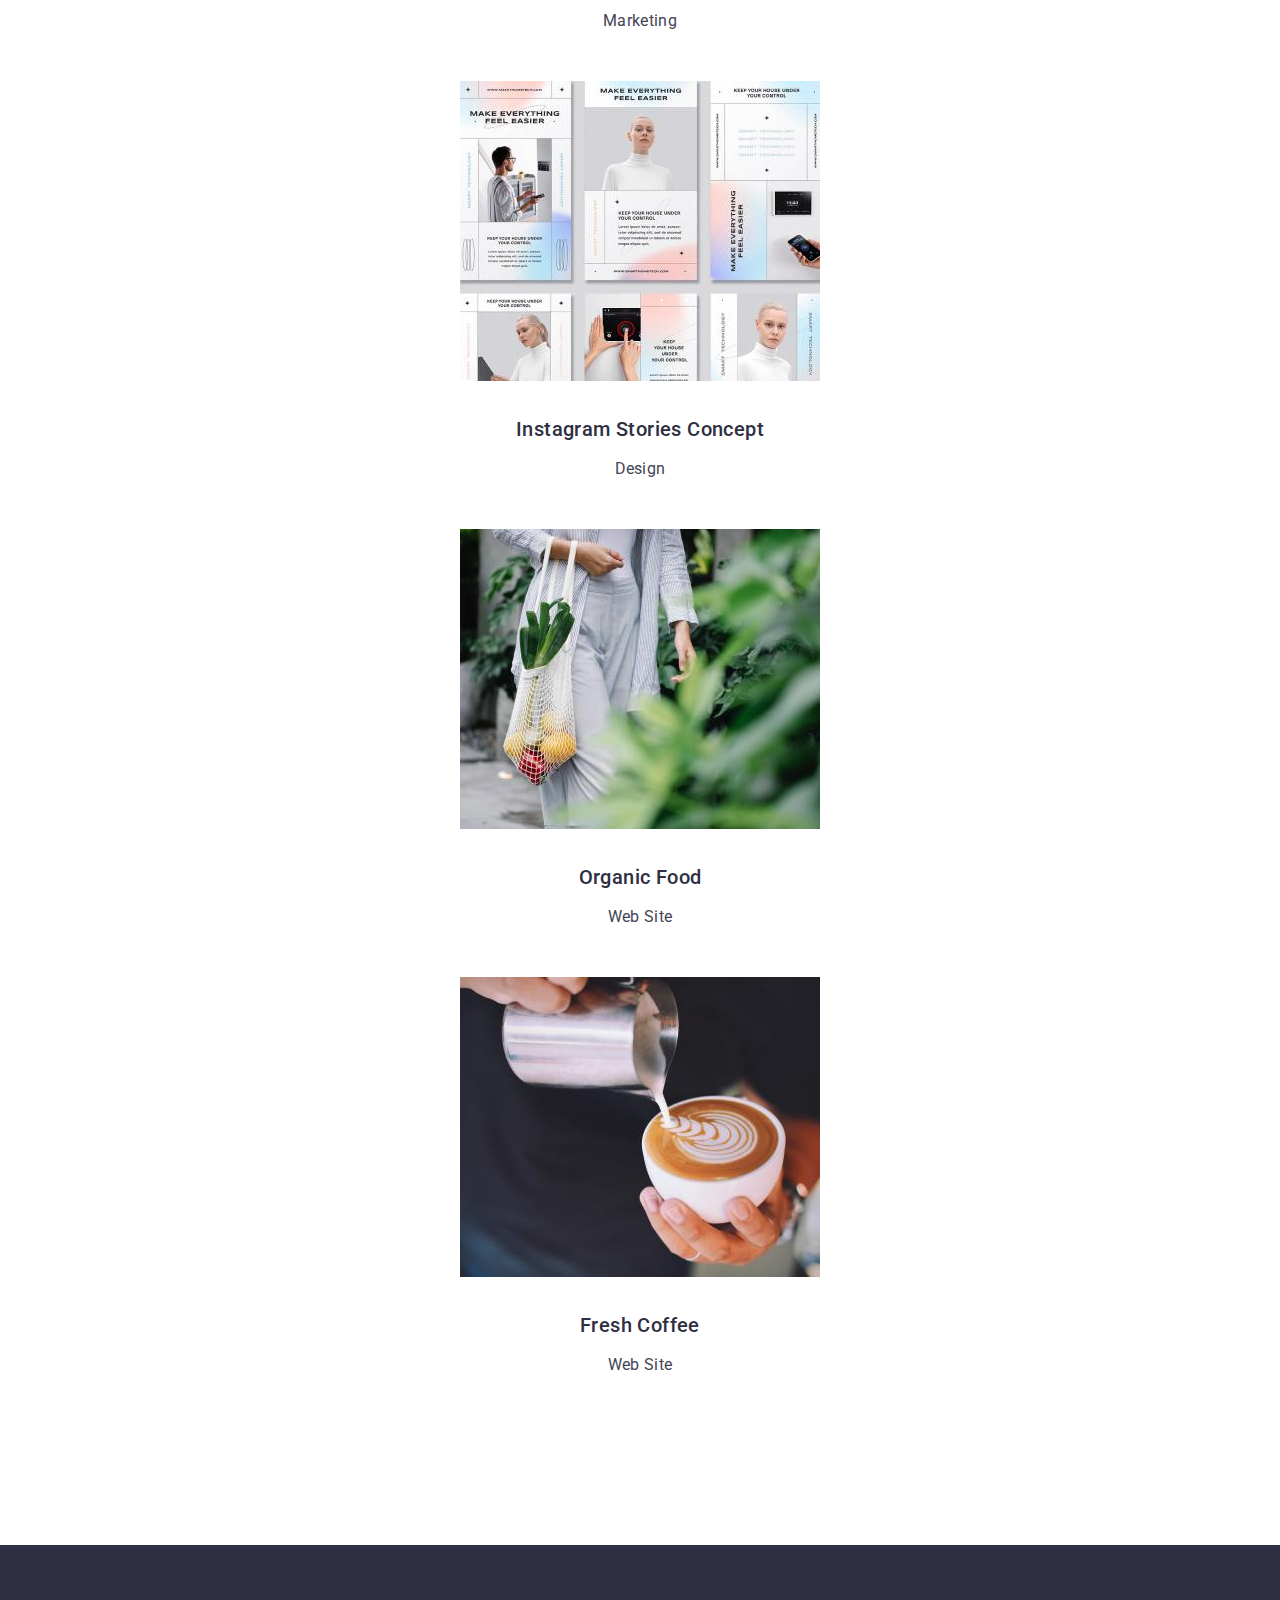
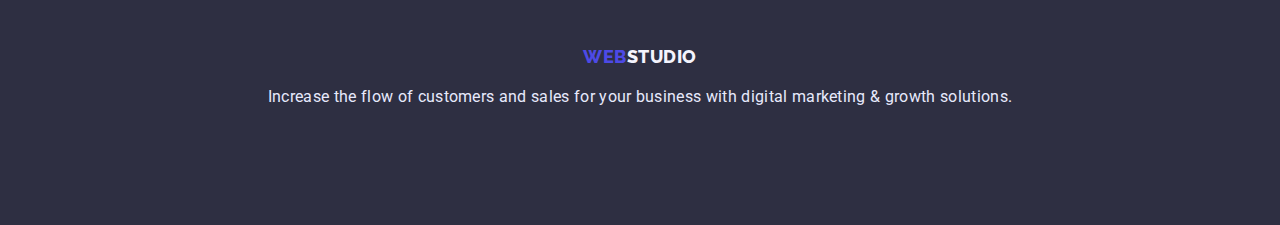
==== commit 71add481: "new" ====
--- a/portfolio.html
+++ b/portfolio.html
@@ -5,191 +5,184 @@
     <meta http-equiv="X-UA-Compatible" content="IE=edge" />
     <meta name="viewport" content="width=device-width, initial-scale=1.0" />
     <title>WebStudio</title>
-    <!-- Fonts -->
+    <link rel="stylesheet" href="./css/styles.css" />
     <link rel="preconnect" href="https://fonts.googleapis.com" />
     <link rel="preconnect" href="https://fonts.gstatic.com" crossorigin />
     <link
       href="https://fonts.googleapis.com/css2?family=Raleway:wght@800&family=Roboto:wght@400;500;700&display=swap"
       rel="stylesheet"
     />
-    <!-- css -->
-    <link rel="stylesheet" href="./css/styles.css" />
   </head>
 
-  <body class="page">
+  <body>
     <!-- Header -->
-    <header class="page-header">
-      <nav>
-        <a href="./index.html" class="link logo"
-          ><span class="link logo-web">Web</span>Studio</a
-        >
+    <header class="header">
+      <div class="container">
+        <nav>
+          <a href="./index.html" class="logo-web link"
+            >WEB<span class="head-studio">STUDIO</span>
+          </a>
 
-        <ul class="site-nav list">
-          <li><a href="./index.html" class="link">Studio</a></li>
-          <li><a href="./portfolio.html" class="link current">Portfolio</a></li>
-          <li><a href="" class="link">Contacts</a></li>
-        </ul>
-      </nav>
-      <ul class="auth-nav list">
-        <li>
-          <a href="mailto:info@devstudio.com" class="link"
-            >info@devstudio.com</a
-          >
-        </li>
-        <li>
-          <a href="tel:+11(000)111-11-11" class="link">+11 (000) 111-11-11</a>
-        </li>
-      </ul>
-    </header>
-    <main>
-      <section>
-        <h1 class="visually-hidden">Examples of works</h1>
-        <!-- Filter button -->
-        <ul class="list button-filter">
+          <ul class="site-nav list">
+            <li><a href="./index.html" class="anchors link">Studio</a></li>
+            <li>
+              <a href="./portfolio.html" class="anchors link">Portfolio</a>
+            </li>
+            <li>
+              <a href="" class="anchors link">Contacts</a>
+            </li>
+          </ul>
+        </nav>
+
+        <ul class="head-content list">
           <li>
-            <button type="button" class="button button-filter-all">All</button>
+            <a href="mailto:info@devstudio.com" class="relations link"
+              >info@devstudio.com</a
+            >
           </li>
           <li>
-            <button type="button" class="button button-filter-all">
-              Web site
-            </button>
-          </li>
-          <li>
-            <button type="button" class="button button-filter-all">App</button>
-          </li>
-          <li>
-            <button type="button" class="button button-filter-all">
-              Design
-            </button>
-          </li>
-          <li>
-            <button type="button" class="button button-filter-all">
-              Marketing
-            </button>
+            <a href="tel:+110001111111" class="relations link"
+              >+11 (000) 111-11-11</a
+            >
           </li>
         </ul>
-        <!-- Examples of works -->
+      </div>
+    </header>
+    <!-- Header -->
+
+    <!-- Main content -->
+    <main>
+      <section class="section container">
+        <h1 class="section-title prt">Filter buttons</h1>
+        <ul class="btn-prt list">
+          <li><button type="button" class="btn btn-filters">All</button></li>
+          <li>
+            <button type="button" class="btn btn-filters">Web Site</button>
+          </li>
+          <li><button type="button" class="btn btn-filters">App</button></li>
+          <li><button type="button" class="btn btn-filters">Design</button></li>
+          <li>
+            <button type="button" class="btn btn-filters">Marketing</button>
+          </li>
+        </ul>
         <ul class="list">
-          <li>
-            <a href="" class="link example-link"
+          <li class="filter app">
+            <a href="" class="link"
               ><img
                 src="./images/potfolio1.jpg"
-                alt="Bank App"
+                alt="Images of different pages of the banking application."
                 width="360"
-                height="300"
               />
-              <h2 class="title example-title">Banking App Interface Concept</h2>
-              <p class="example-txt">App</p>
+              <h2 class="prt-title">Banking App Interface Concept</h2>
+              <p class="prt-text">App</p>
             </a>
           </li>
-          <li>
-            <a href="" class="link example-link"
+          <li class="filter marketing">
+            <a href="" class="link"
               ><img
                 src="./images/potfolio2.jpg"
-                alt="QR scan for pay"
+                alt="QR scan for pay."
                 width="360"
-                height="300"
               />
-              <h2 class="title example-title">Cashless Payment</h2>
-              <p class="example-txt">Marketing</p>
+              <h2 class="prt-title">Cashless Payment</h2>
+              <p class="prt-text">Marketing</p>
             </a>
           </li>
-          <li>
-            <a href="" class="link example-link"
+          <li class="filter app">
+            <a href="" class="link"
               ><img
                 src="./images/potfolio3.jpg"
-                alt="Notebook and phone"
+                alt="Notebook and phone."
                 width="360"
-                height="300"
               />
-              <h2 class="title example-title">Meditaion App</h2>
-              <p class="example-txt">App</p>
+              <h2 class="prt-title">Mediation App</h2>
+              <p class="prt-text">App</p>
             </a>
           </li>
-          <li>
-            <a href="" class="link example-link"
+          <li class="filter marketing">
+            <a href="" class="link"
               ><img
                 src="./images/potfolio4.jpg"
-                alt="Driving navigation"
+                alt="Driving navigation."
                 width="360"
-                height="300"
               />
-              <h2 class="title example-title">Taxi Service</h2>
-              <p class="example-txt">Marketing</p>
+              <h2 class="prt-title">Taxi Service</h2>
+              <p class="prt-text">Marketing</p>
             </a>
           </li>
-          <li>
-            <a href="" class="link example-link"
+          <li class="filter design">
+            <a href="" class="link"
               ><img
                 src="./images/potfolio5.jpg"
-                alt="Screenshot screen"
+                alt="Pictured is a phone with different kinds of wallpapers in
+                 the app."
                 width="360"
-                height="300"
               />
-              <h2 class="title example-title">Screen Illustrations</h2>
-              <p class="example-txt">Design</p>
+              <h2 class="prt-title">Screen Illustrations</h2>
+              <p class="prt-text">Design</p>
             </a>
           </li>
-          <li>
-            <a href="" class="link example-link"
+          <li class="filter marketing">
+            <a href="" class="link"
               ><img
                 src="./images/potfolio6.jpg"
-                alt="Girl with phone"
+                alt="Girl with phone."
                 width="360"
-                height="300"
               />
-              <h2 class="title example-title">Online Courses</h2>
-              <p class="example-txt">Marketing</p>
+              <h2 class="prt-title">Online Courses</h2>
+              <p class="prt-text">Marketing</p>
             </a>
           </li>
-          <li>
-            <a href="" class="link example-link"
+          <li class="filter design">
+            <a href="" class="link"
               ><img
                 src="./images/potfolio7.jpg"
-                alt="Photo instagram stories"
+                alt="Concepts for Instagram stories."
                 width="360"
-                height="300"
               />
-              <h2 class="title example-title">Instagram Stories Concept</h2>
-              <p class="example-txt">Design</p>
+              <h2 class="prt-title">Instagram Stories Concept</h2>
+              <p class="prt-text">Design</p>
             </a>
           </li>
-          <li>
-            <a href="" class="link example-link"
+          <li class="filter web-site">
+            <a href="" class="link"
               ><img
                 src="./images/potfolio8.jpg"
-                alt="Organic vegetables and fruits"
+                alt="A girl carrying a mesh bag of fruit."
                 width="360"
-                height="300"
               />
-              <h2 class="title example-title">Organic Food</h2>
-              <p class="example-txt">Web Site</p>
+              <h2 class="prt-title">Organic Food</h2>
+              <p class="prt-text">Web Site</p>
             </a>
           </li>
-          <li>
-            <a href="" class="link example-link"
+          <li class="filter web-site">
+            <a href="" class="link"
               ><img
                 src="./images/potfolio9.jpg"
-                alt="Coffee is poured"
+                alt="Coffee is poured."
                 width="360"
-                height="300"
               />
-              <h2 class="title example-title">Fresh Coffee</h2>
-              <p class="example-txt">Web Site</p>
+              <h2 class="prt-title">Fresh Coffee</h2>
+              <p class="prt-text">Web Site</p>
             </a>
           </li>
         </ul>
       </section>
     </main>
-    <!-- Footer section -->
+    <!-- Main content -->
+
+    <!-- Footer -->
     <footer class="footer">
-      <a href="./index.html" class="link logo-footer"
-        ><span class="link logo-web">Web</span>Studio</a
-      >
-      <p>
-        Increase the flow of customers and sales for your business with digital
-        marketing & growth solutions.
-      </p>
+      <div class="container">
+        <a href="./index.html" class="logo-web link"
+          >WEB<span class="footer-studio">STUDIO</span></a
+        >
+        <p class="footer-text">
+          Increase the flow of customers and sales for your business with
+          digital marketing & growth solutions.
+        </p>
+      </div>
     </footer>
   </body>
 </html>
+<!-- Footer -->
--- a/css/styles.css
+++ b/css/styles.css
@@ -1,282 +1,291 @@
-/* Змінні */
 :root {
-  /* Font */
-  --main-font: Roboto, sans-serif;
-  --secondary-font: Raleway, sans-serif;
-  /* Text  */
-  --white-txt-cl: #ffffff;
-  --primery-txt-cl: #4d5ae5;
-  --pressed-txt-cl: #404bbf;
-  --dark-txt-cl: #2e2f42;
-  --text: #434455;
-  --light-txt-cl: #f4f4fd;
-  --success: #31d0aa;
-  --success-75: rgba(47, 208, 170, 0.75);
-  --success-50: rgba(47, 208, 170, 0.5);
-  --success-10: rgba(47, 208, 170, 0.1);
-  --subtle-txt-cl: #8e8f99;
-  --accent-txt-cl: #e7e9fc;
-  /* Background */
-  --white-bg-cl: #ffffff;
-  --primery-bg-cl: #4d5ae5;
-  --pressed-bg-cl: #404bbf;
-  --dark-bg-cl: #2e2f42;
-  --dark-70: rgba(46, 47, 66, 0.7);
-  --dark-40: rgba(46, 47, 66, 0.4);
-  --text-bg-cl: #434455;
-  --light-bg-cl: #f4f4fd;
-  --subtle-bg-cl: #8e8f99;
-  --accent-bg-cl: #e7e9fc;
-}
-
-/* Base styles */
-.page {
-  background-color: var(--white-bg-cl);
-  color: var(--text);
-  font-family: var(--main-font);
+  --primary-brand-color: #4d4ae5;
+  --secondary-brand-color: #404bbf;
+  --dark-color: #2e2f42;
+  --success-color: #31d0aa;
+  --text-color: #434455;
+  --subtle-text: #8e8f99;
+  --white-color: #fff;
+  --accent-color: #e7e9fc;
+  --light-color: #f4f4fd;
+}
+
+body {
+  color: var(--primary-brand-color);
+  font-family: "Roboto", sans-serif;
+  margin: 0;
+  padding: 0;
+}
+
+.list {
+  list-style: none;
+  margin: 0;
+  padding: 0;
 }
 
 .link {
   text-decoration: none;
-  font-family: inherit;
-  line-height: 24px;
-
-  letter-spacing: 0.02em;
-}
-.list {
-  list-style: none;
-}
-/* h3 */
-.title {
-  color: var(--dark-txt-cl);
-  font-weight: 500;
-  font-size: 20px;
-  line-height: 1.2;
-  letter-spacing: 0.02em;
-}
-.features-text {
-  font-weight: 400;
-  font-size: 16px;
-  line-height: 24px;
-
-  letter-spacing: 0.02em;
-}
-/* h2 */
+}
+
+/* HEADER */
+
+.header {
+  background-color: var(--white-color);
+  border-bottom: 1px solid var(--accent-color);
+}
+
+.container {
+  margin-left: auto;
+  margin-right: auto;
+  width: 1158px;
+  text-align: center;
+}
+
+.logo-web,
+.head-studio {
+  font-family: "Raleway";
+  font-weight: 800;
+  font-size: 18px;
+  line-height: 1.33;
+  letter-spacing: 0.03em;
+}
+
+.head-content .link {
+  color: var(--text-color);
+}
+
+.head-studio,
+.site-nav .link {
+  color: var(--dark-color);
+}
+
+.logo-web {
+  color: var(--primary-brand-color);
+}
+
+.anchors {
+  font-weight: 500;
+  font-size: 16px;
+  line-height: 1.5;
+  letter-spacing: 0.02em;
+}
+
+.relations {
+  font-weight: 400;
+  font-size: 16px;
+  line-height: 1.5;
+  letter-spacing: 0.02em;
+}
+
+.anchors:hover,
+.anchors:focus {
+  color: var(--primary-brand-color);
+}
+
+.relations:hover,
+.relations:focus {
+  color: var(--primary-brand-color);
+}
+/* HEADER */
+
+/* index.hmtl */
+/* HERO */
+
+.hero {
+  background-color: var(--dark-color);
+  padding-top: 188px;
+  padding-bottom: 188px;
+  margin-bottom: 120px;
+  text-align: center;
+}
+
+.hero-title {
+  color: var(--white-color);
+  font-weight: 700;
+  font-size: 56px;
+  line-height: 1.07;
+  letter-spacing: 0.02em;
+  text-align: center;
+
+  margin-bottom: 48px;
+}
+
+.btn {
+  cursor: pointer;
+  border: none;
+}
+
+.btn-hero {
+  border-radius: 4px;
+  min-width: 169px;
+  min-height: 56px;
+
+  background-color: var(--primary-brand-color);
+  color: var(--white-color);
+  font-family: "Roboto";
+  font-weight: 500;
+  font-size: 16px;
+  line-height: 1.5;
+  letter-spacing: 0.04em;
+}
+
+.btn-hero:hover,
+.btn-hero:focus {
+  background-color: var(--secondary-brand-color);
+  color: var(--white-color);
+  font-family: "Roboto";
+  font-weight: 500;
+  font-size: 16px;
+  line-height: 1.5;
+  letter-spacing: 0.04em;
+}
+/* HERO */
+
+/* MAIN CONTENT*/
+
+.section.container {
+  padding-bottom: 120px;
+}
+
 .section-title {
-  color: var(--dark-txt-cl);
+  color: var(--dark-color);
   font-weight: 700;
   font-size: 36px;
   line-height: 1.11;
-  text-align: center;
-  letter-spacing: 0.02em;
-  text-transform: capitalize;
-}
-.visually-hidden {
-  position: absolute;
-  white-space: nowrap;
-  width: 1px;
-  height: 1px;
-  overflow: hidden;
-  border: 0;
-  padding: 0;
-  clip: rect(0 0 0 0);
-  clip-path: inset(50%);
-  margin: -1px;
-}
-.button {
+  letter-spacing: 0.02em;
+  padding-bottom: 72px;
+  margin: 0;
+}
+
+.list.team {
+  background-color: var(--white-color);
+}
+
+.desc-title,
+.team-title {
+  color: var(--dark-color);
+  font-weight: 500;
+  font-size: 20px;
+  line-height: 1.2;
+  letter-spacing: 0.02em;
+  padding-bottom: 8px;
+  margin: 0;
+}
+
+.desc-text,
+.team-text {
+  color: var(--dark-color);
+  font-weight: 400;
+  font-size: 16px;
+  line-height: 1.5;
+  letter-spacing: 0.02em;
+  padding: 0;
+  margin: 0;
+}
+
+/* Contacts / Main team of studio */
+
+.container .section-title.team {
+  padding-top: 120px;
+}
+
+.section-team {
+  background-color: var(--light-color);
+  padding-bottom: 120px;
+}
+
+.team-title {
+  margin-top: 32px;
+  margin-bottom: 8px;
+}
+
+.team-text {
+  padding-bottom: 32px;
+}
+/* MAIN CONTENT*/
+
+/* portfolio.css */
+/* MAIN CONTENT */
+
+.section-title.prt {
+  padding: 0;
+  margin: 0;
+  margin-top: 96px;
+}
+
+.btn-filters {
+  background-color: var(--light-color);
+  color: var(--primary-brand-color);
+  font-family: "Roboto";
+  font-weight: 500;
+  font-size: 16px;
+  line-height: 1.5;
   letter-spacing: 0.04em;
-  cursor: pointer;
-  font-family: inherit;
-  font-weight: 500;
-  font-size: 16px;
-  line-height: 1.5;
-}
-/**
-  |============================
-  | Header 
-  |============================
-*/
-.logo {
-  color: var(--dark-txt-cl);
-  text-transform: uppercase;
-  font-family: var(--secondary-font);
+
+  border-radius: 4px;
+  min-height: 48px;
+  padding: 12px 24px;
+}
+
+.btn-filters:hover,
+.btn-filters:focus {
+  background-color: var(--primary-brand-color);
+  color: var(--white-color);
+}
+
+.btn-prt {
+  padding: 0;
+  margin: 0;
+  margin-bottom: 72px;
+}
+
+.prt-title {
+  color: var(--dark-color);
+  font-weight: 500;
+  font-size: 20px;
+  line-height: 1.2;
+  letter-spacing: 0.02em;
+
+  margin-top: 32px;
+  margin-bottom: 8px;
+}
+
+.prt-text {
+  color: var(--text-color);
+  font-weight: 400;
+  font-size: 16px;
+  line-height: 1.5;
+  letter-spacing: 0.02em;
+
+  padding-bottom: 32px;
+}
+/* portfolio.css */
+/* MAIN CONTENT*/
+
+/* FOOTER */
+
+.footer {
+  background-color: var(--dark-color);
+}
+
+.footer-studio {
+  color: var(--light-color);
+  font-family: "Raleway";
+  font-weight: 800;
   font-size: 18px;
-  line-height: 1.33;
+  line-height: 1.16;
   letter-spacing: 0.03em;
-  font-weight: 800;
-}
-
-.logo:hover {
-  color: var(--pressed-txt-cl);
-  cursor: default;
-}
-
-.logo-web {
-  color: var(--primery-txt-cl);
-  text-transform: uppercase;
-}
-
-.logo-web:hover {
-  color: var(--pressed-txt-cl);
-}
-/* Site-nav */
-.site-nav .link {
-  color: var(--dark-txt-cl);
-  font-weight: 500;
-  font-size: 16px;
-  line-height: 24px;
-  letter-spacing: 0.02em;
-}
-
-.site-nav .link:hover,
-.site-nav .link:focus {
-  color: var(--pressed-txt-cl);
-}
-
-.site-nav .link.current {
-  color: var(--primery-txt-cl);
-}
-
-.auth-nav .link {
-  color: var(--text);
-}
-
-.auth-nav .link:hover,
-.auth-nav .link:focus {
-  color: var(--pressed-txt-cl);
-}
-
-/**
-  |============================
-  | Footer
-  |============================
-*/
-
-.footer {
-  color: var(--accent-txt-cl);
-  background-color: var(--dark-bg-cl);
-}
-
-.logo-footer {
-  color: var(--light-txt-cl);
-  text-transform: uppercase;
-  font-family: var(--secondary-font);
-  font-size: 18px;
-  line-height: 1.33;
-  letter-spacing: 0.03em;
-  font-weight: 800;
-  text-decoration: none;
-  cursor: default;
-}
-
-/**
-  |============================
-  | Розмітка головної сторінки index.html
-  |============================
-*/
-
-/**
-  |============================
-  | Hero section
-  |============================
-*/
-
-.hero {
-  background-color: var(--dark-bg-cl);
-}
-
-.hero-title {
-  color: var(--white-txt-cl);
-  font-weight: 700;
-  font-size: 56px;
-  line-height: 1.07;
-  text-align: center;
-  letter-spacing: 0.02em;
-}
-
-/* Button  */
-.button-hero {
-  color: var(--white-txt-cl);
-  background-color: var(--primery-bg-cl);
-}
-.button-hero:hover,
-.button-hero:focus {
-  color: var(--white-txt-cl);
-  background-color: var(--pressed-bg-cl);
-}
-
-/**
-  |============================
-  | Section 1 Features
-  |============================
-*/
-/**
-  |============================
-  |  Section 2 Item
-  |============================
-*/
-/**
-  |============================
-  | Section 3 Team list
-  |============================
-*/
-.team-section {
-  background-color: #f4f4fd;
-}
-
-.team-list {
-  background: var(--light-bg-cl);
-}
-.person {
-  background-color: var(--white-bg-cl);
-}
-.team-title {
-  text-align: center;
-}
-
-.team-text {
-  text-align: center;
-}
-
-/**
-  |============================
-  | Розмітка сторінки ПОРТФОЛІО
-  |============================
-*/
-
-/* Button of filter */
-.button-filter {
-  align-items: center;
-  text-align: center;
-  display: flex;
-}
-
-.button-filter-all {
-  color: var(--primery-txt-cl);
-  background-color: var(--light-bg-cl);
-  font-size: 16px;
-  line-height: 1.5;
-  font-weight: 500;
-  cursor: pointer;
-  font-family: inherit;
-  letter-spacing: 0.04em;
-}
-.button-filter-all:hover,
-.button-filter-all:focus {
-  color: var(--white-txt-cl);
-  background-color: var(--pressed-bg-cl);
-}
-
-/**
-  |============================
-  | Examples of works
-  |============================
-*/
-.example-link {
-  color: currentColor;
-}
-
-.example-txt {
-  font-size: 16px;
-  line-height: 1.2;
-}
+}
+
+.footer-text {
+  color: var(--accent-color);
+  font-weight: 400;
+  font-size: 16px;
+  line-height: 1.5;
+  letter-spacing: 0.02em;
+}
+
+.footer .container {
+  padding-top: 100px;
+  padding-bottom: 100px;
+}
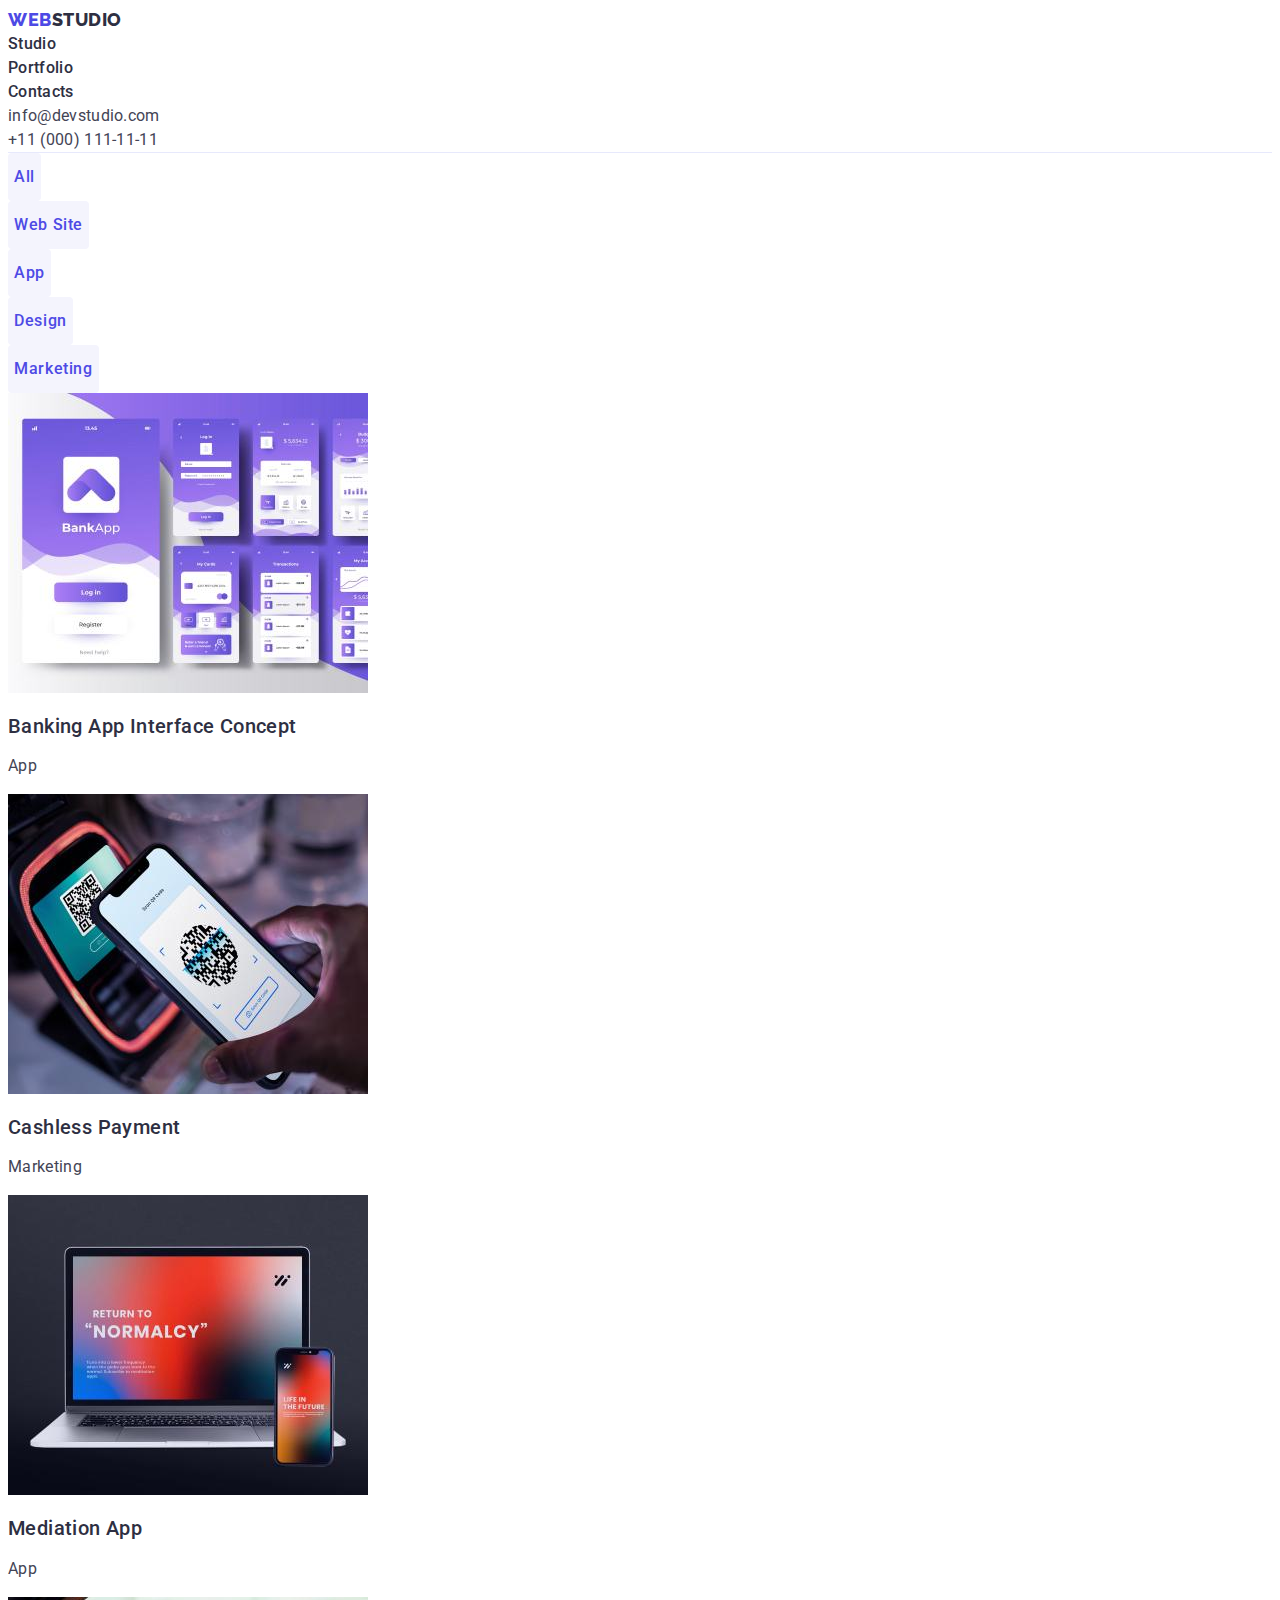
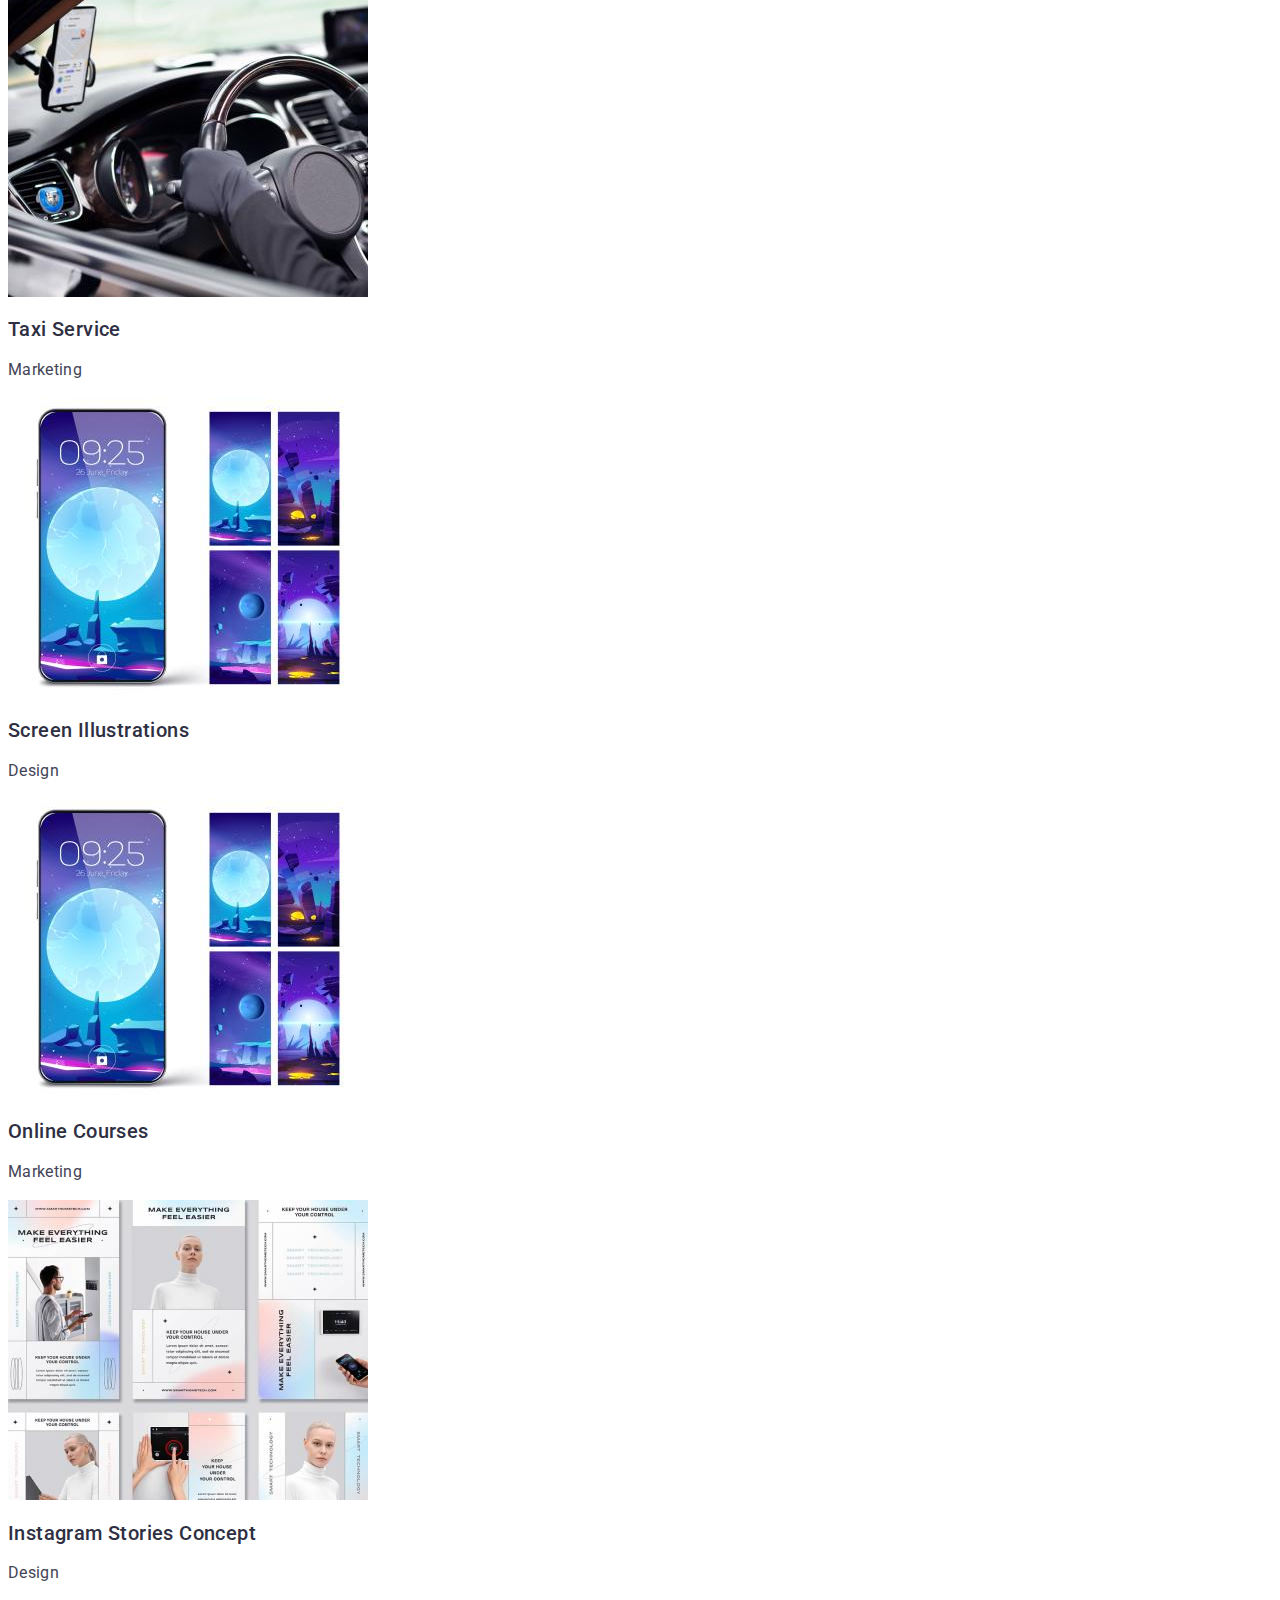
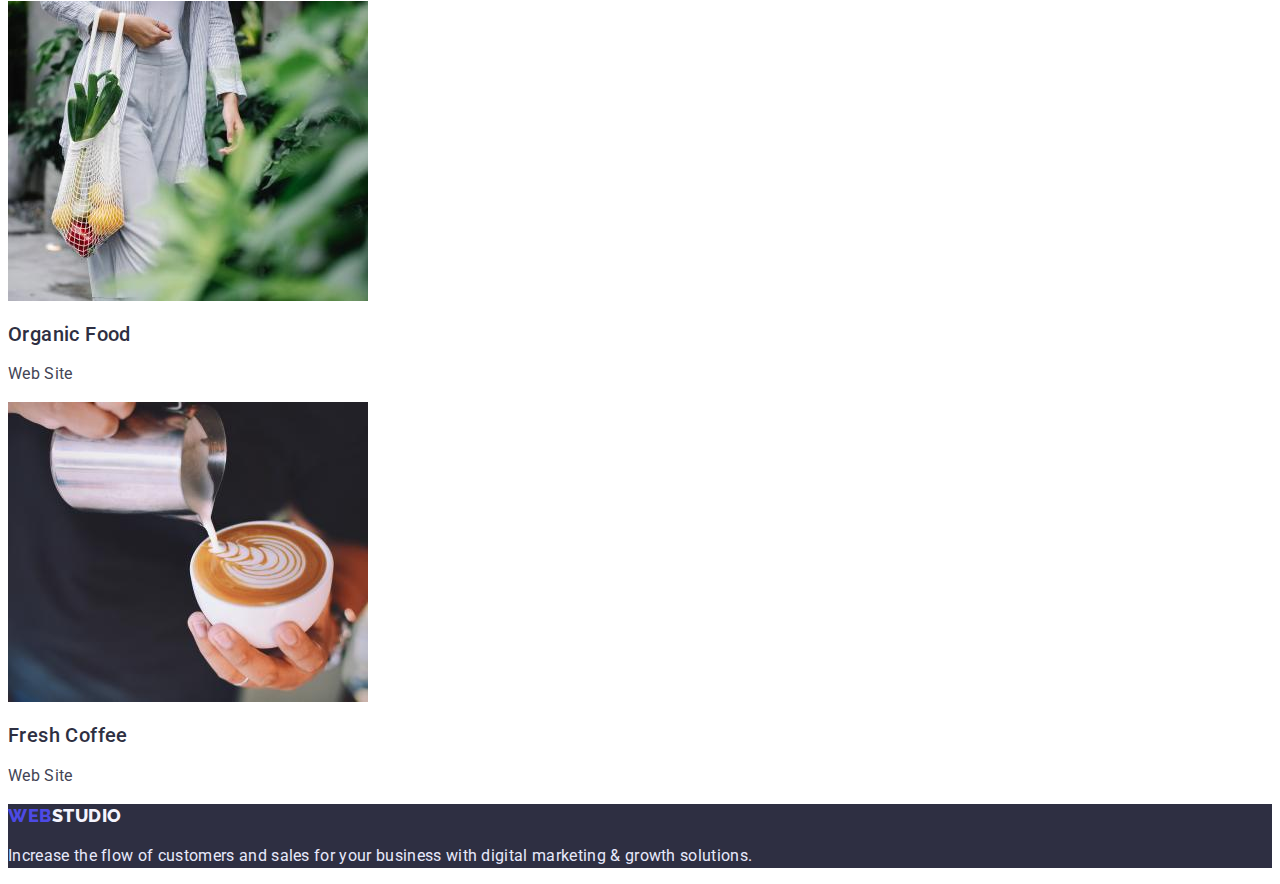
==== commit da8c2936: "виправлення помилок" ====
--- a/portfolio.html
+++ b/portfolio.html
@@ -5,13 +5,13 @@
     <meta http-equiv="X-UA-Compatible" content="IE=edge" />
     <meta name="viewport" content="width=device-width, initial-scale=1.0" />
     <title>WebStudio</title>
-    <link rel="stylesheet" href="./css/styles.css" />
     <link rel="preconnect" href="https://fonts.googleapis.com" />
     <link rel="preconnect" href="https://fonts.gstatic.com" crossorigin />
     <link
       href="https://fonts.googleapis.com/css2?family=Raleway:wght@800&family=Roboto:wght@400;500;700&display=swap"
       rel="stylesheet"
     />
+    <link rel="stylesheet" href="./css/styles.css" />
   </head>
 
   <body>
@@ -53,7 +53,7 @@
     <!-- Main content -->
     <main>
       <section class="section container">
-        <h1 class="section-title prt">Filter buttons</h1>
+        <h1 class="visually-hidden">Filter buttons</h1>
         <ul class="btn-prt list">
           <li><button type="button" class="btn btn-filters">All</button></li>
           <li>
@@ -65,9 +65,9 @@
             <button type="button" class="btn btn-filters">Marketing</button>
           </li>
         </ul>
-        <ul class="list">
-          <li class="filter app">
-            <a href="" class="link"
+        <ul class="prt-list">
+          <li class="prt-item">
+            <a href="" class="prt-link"
               ><img
                 src="./images/potfolio1.jpg"
                 alt="Images of different pages of the banking application."
@@ -77,7 +77,7 @@
               <p class="prt-text">App</p>
             </a>
           </li>
-          <li class="filter marketing">
+          <li class="prt-item">
             <a href="" class="link"
               ><img
                 src="./images/potfolio2.jpg"
@@ -88,7 +88,7 @@
               <p class="prt-text">Marketing</p>
             </a>
           </li>
-          <li class="filter app">
+          <li class="prt-item">
             <a href="" class="link"
               ><img
                 src="./images/potfolio3.jpg"
@@ -99,7 +99,7 @@
               <p class="prt-text">App</p>
             </a>
           </li>
-          <li class="filter marketing">
+          <li class="prt-item">
             <a href="" class="link"
               ><img
                 src="./images/potfolio4.jpg"
@@ -110,7 +110,7 @@
               <p class="prt-text">Marketing</p>
             </a>
           </li>
-          <li class="filter design">
+          <li class="prt-item">
             <a href="" class="link"
               ><img
                 src="./images/potfolio5.jpg"
@@ -122,7 +122,7 @@
               <p class="prt-text">Design</p>
             </a>
           </li>
-          <li class="filter marketing">
+          <li class="prt-item">
             <a href="" class="link"
               ><img
                 src="./images/potfolio6.jpg"
@@ -133,7 +133,7 @@
               <p class="prt-text">Marketing</p>
             </a>
           </li>
-          <li class="filter design">
+          <li class="prt-item">
             <a href="" class="link"
               ><img
                 src="./images/potfolio7.jpg"
@@ -144,7 +144,7 @@
               <p class="prt-text">Design</p>
             </a>
           </li>
-          <li class="filter web-site">
+          <li class="prt-item">
             <a href="" class="link"
               ><img
                 src="./images/potfolio8.jpg"
@@ -155,7 +155,7 @@
               <p class="prt-text">Web Site</p>
             </a>
           </li>
-          <li class="filter web-site">
+          <li class="prt-item">
             <a href="" class="link"
               ><img
                 src="./images/potfolio9.jpg"
--- a/css/styles.css
+++ b/css/styles.css
@@ -9,23 +9,26 @@
   --accent-color: #e7e9fc;
   --light-color: #f4f4fd;
 }
-
+/* Body */
 body {
   color: var(--primary-brand-color);
   font-family: "Roboto", sans-serif;
-  margin: 0;
-  padding: 0;
-}
-
-.list {
+  font-size: 16px;
+  background-color: #ffffff;
+}
+
+.list,
+.prt-list {
   list-style: none;
   margin: 0;
   padding: 0;
 }
 
-.link {
+.link,
+.prt-link {
   text-decoration: none;
 }
+/* Body */
 
 /* HEADER */
 
@@ -34,31 +37,25 @@
   border-bottom: 1px solid var(--accent-color);
 }
 
-.container {
+/*.container {
   margin-left: auto;
   margin-right: auto;
   width: 1158px;
   text-align: center;
-}
-
+}*/
+.head-studio,
+.site-nav .link {
+  color: var(--dark-color);
+}
 .logo-web,
 .head-studio {
-  font-family: "Raleway";
+  font-family: "Raleway", sans-serif;
   font-weight: 800;
   font-size: 18px;
   line-height: 1.33;
   letter-spacing: 0.03em;
 }
 
-.head-content .link {
-  color: var(--text-color);
-}
-
-.head-studio,
-.site-nav .link {
-  color: var(--dark-color);
-}
-
 .logo-web {
   color: var(--primary-brand-color);
 }
@@ -66,6 +63,7 @@
 .anchors {
   font-weight: 500;
   font-size: 16px;
+  color: var(--dark-color);
   line-height: 1.5;
   letter-spacing: 0.02em;
 }
@@ -73,6 +71,7 @@
 .relations {
   font-weight: 400;
   font-size: 16px;
+  color: var(--text-color);
   line-height: 1.5;
   letter-spacing: 0.02em;
 }
@@ -93,10 +92,10 @@
 
 .hero {
   background-color: var(--dark-color);
-  padding-top: 188px;
+  /* padding-top: 188px;
   padding-bottom: 188px;
   margin-bottom: 120px;
-  text-align: center;
+  text-align: center;*/
 }
 
 .hero-title {
@@ -105,9 +104,6 @@
   font-size: 56px;
   line-height: 1.07;
   letter-spacing: 0.02em;
-  text-align: center;
-
-  margin-bottom: 48px;
 }
 
 .btn {
@@ -119,10 +115,9 @@
   border-radius: 4px;
   min-width: 169px;
   min-height: 56px;
-
   background-color: var(--primary-brand-color);
   color: var(--white-color);
-  font-family: "Roboto";
+  font-family: "Roboto", sans-serif;
   font-weight: 500;
   font-size: 16px;
   line-height: 1.5;
@@ -133,7 +128,7 @@
 .btn-hero:focus {
   background-color: var(--secondary-brand-color);
   color: var(--white-color);
-  font-family: "Roboto";
+  font-family: "Roboto", sans-serif;
   font-weight: 500;
   font-size: 16px;
   line-height: 1.5;
@@ -142,9 +137,17 @@
 /* HERO */
 
 /* MAIN CONTENT*/
-
-.section.container {
-  padding-bottom: 120px;
+.visually-hidden {
+  position: absolute;
+  white-space: nowrap;
+  width: 1px;
+  height: 1px;
+  overflow: hidden;
+  border: 0;
+  padding: 0;
+  clip: rect(0 0 0 0);
+  clip-path: inset(50%);
+  margin: -1px;
 }
 
 .section-title {
@@ -153,9 +156,8 @@
   font-size: 36px;
   line-height: 1.11;
   letter-spacing: 0.02em;
-  padding-bottom: 72px;
-  margin: 0;
-}
+}
+/* Section3 Contacts / Main team of studio */
 
 .list.team {
   background-color: var(--white-color);
@@ -168,40 +170,23 @@
   font-size: 20px;
   line-height: 1.2;
   letter-spacing: 0.02em;
-  padding-bottom: 8px;
-  margin: 0;
+  /*padding-bottom: 8px;*/
 }
 
 .desc-text,
 .team-text {
   color: var(--dark-color);
-  font-weight: 400;
-  font-size: 16px;
-  line-height: 1.5;
-  letter-spacing: 0.02em;
-  padding: 0;
-  margin: 0;
-}
-
-/* Contacts / Main team of studio */
-
-.container .section-title.team {
-  padding-top: 120px;
-}
-
-.section-team {
-  background-color: var(--light-color);
-  padding-bottom: 120px;
-}
-
-.team-title {
-  margin-top: 32px;
-  margin-bottom: 8px;
-}
-
-.team-text {
-  padding-bottom: 32px;
-}
+  font-size: 16px;
+  line-height: 1.5;
+  letter-spacing: 0.02em;
+}
+
+/*.section-team {
+  background-color: var(--light-color);*/
+/*padding-bottom: 120px;}*/
+
+/* Section3 Contacts / Main team of studio */
+
 /* MAIN CONTENT*/
 
 /* portfolio.css */
@@ -216,7 +201,7 @@
 .btn-filters {
   background-color: var(--light-color);
   color: var(--primary-brand-color);
-  font-family: "Roboto";
+  font-family: "Roboto", sans-serif;
   font-weight: 500;
   font-size: 16px;
   line-height: 1.5;
@@ -224,7 +209,7 @@
 
   border-radius: 4px;
   min-height: 48px;
-  padding: 12px 24px;
+  /*padding: 12px 24px;*/
 }
 
 .btn-filters:hover,
@@ -232,22 +217,12 @@
   background-color: var(--primary-brand-color);
   color: var(--white-color);
 }
-
-.btn-prt {
-  padding: 0;
-  margin: 0;
-  margin-bottom: 72px;
-}
-
 .prt-title {
   color: var(--dark-color);
   font-weight: 500;
   font-size: 20px;
   line-height: 1.2;
   letter-spacing: 0.02em;
-
-  margin-top: 32px;
-  margin-bottom: 8px;
 }
 
 .prt-text {
@@ -257,7 +232,7 @@
   line-height: 1.5;
   letter-spacing: 0.02em;
 
-  padding-bottom: 32px;
+  /*padding-bottom: 32px;*/
 }
 /* portfolio.css */
 /* MAIN CONTENT*/
@@ -270,7 +245,7 @@
 
 .footer-studio {
   color: var(--light-color);
-  font-family: "Raleway";
+  font-family: "Raleway", sans-serif;
   font-weight: 800;
   font-size: 18px;
   line-height: 1.16;
@@ -279,13 +254,8 @@
 
 .footer-text {
   color: var(--accent-color);
-  font-weight: 400;
-  font-size: 16px;
-  line-height: 1.5;
-  letter-spacing: 0.02em;
-}
-
-.footer .container {
-  padding-top: 100px;
-  padding-bottom: 100px;
-}
+  font-size: 16px;
+  line-height: 1.5;
+  letter-spacing: 0.02em;
+}
+/* FOOTER */
